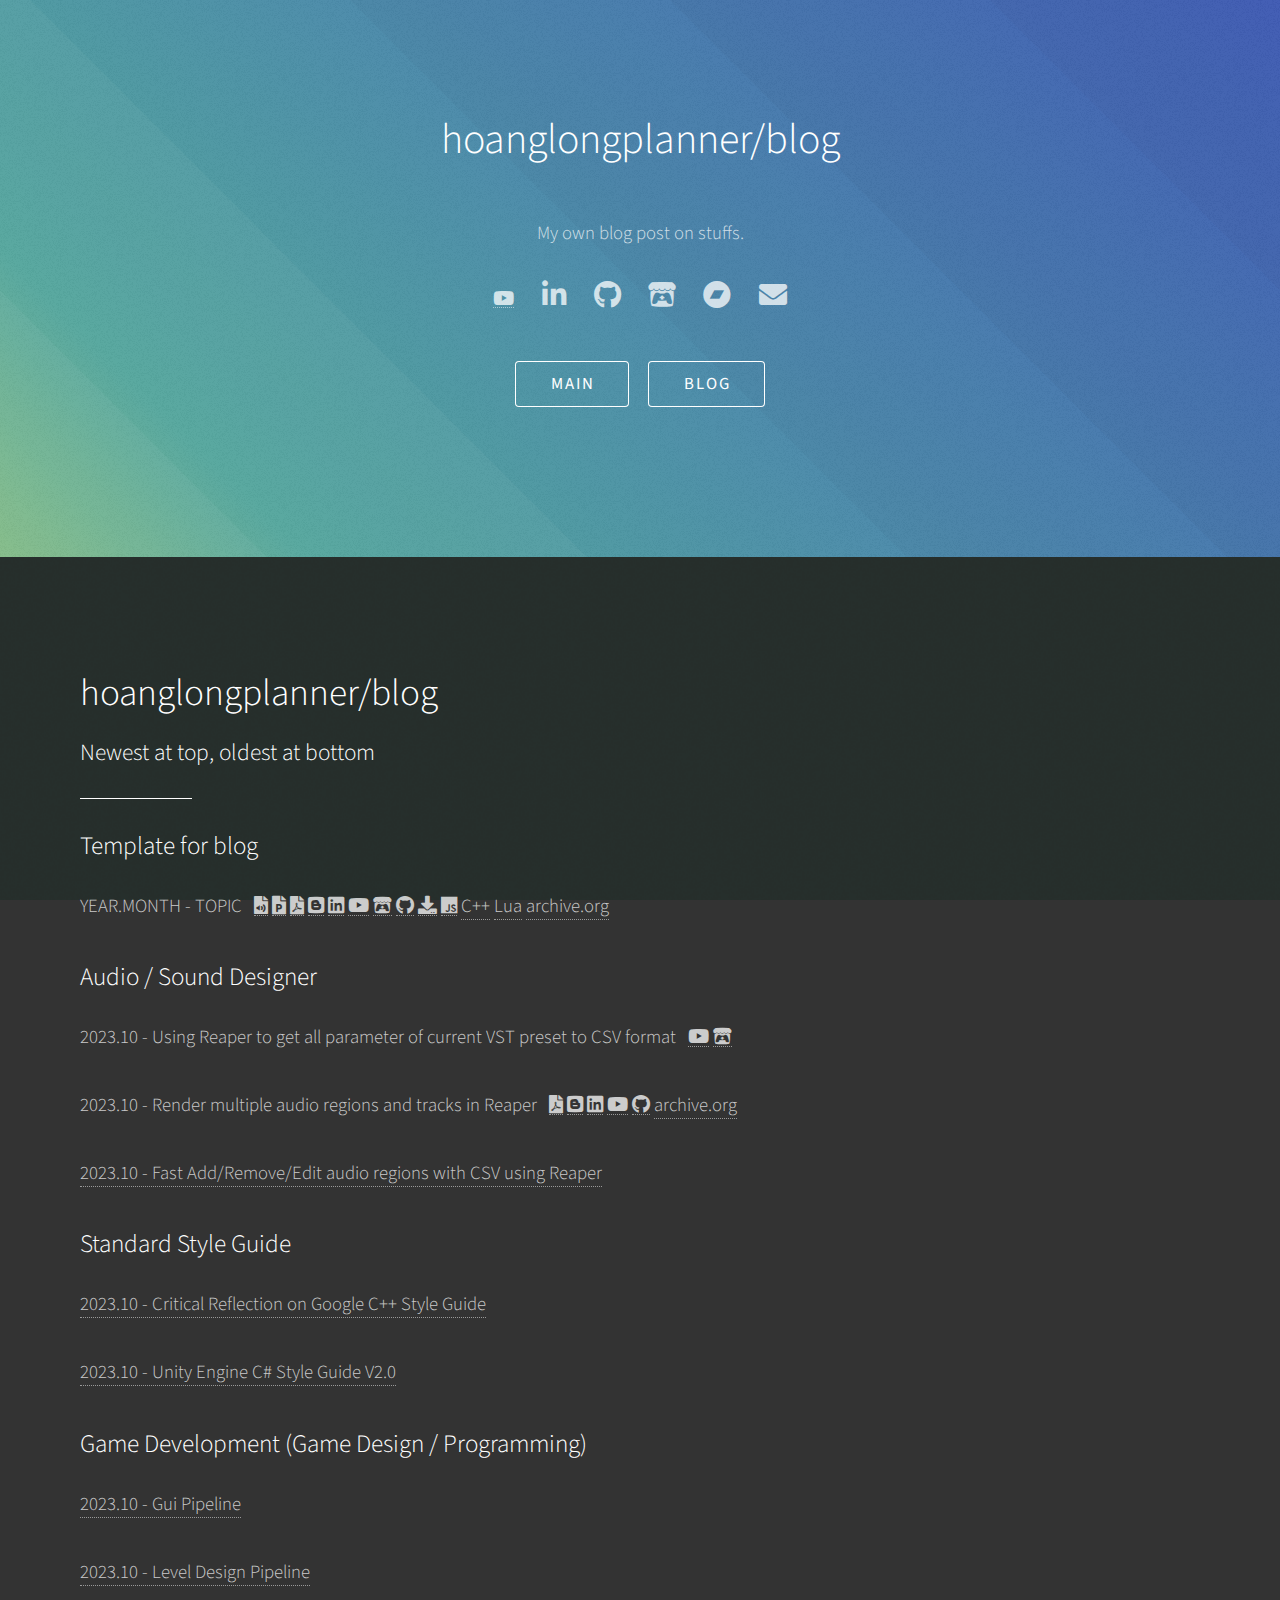
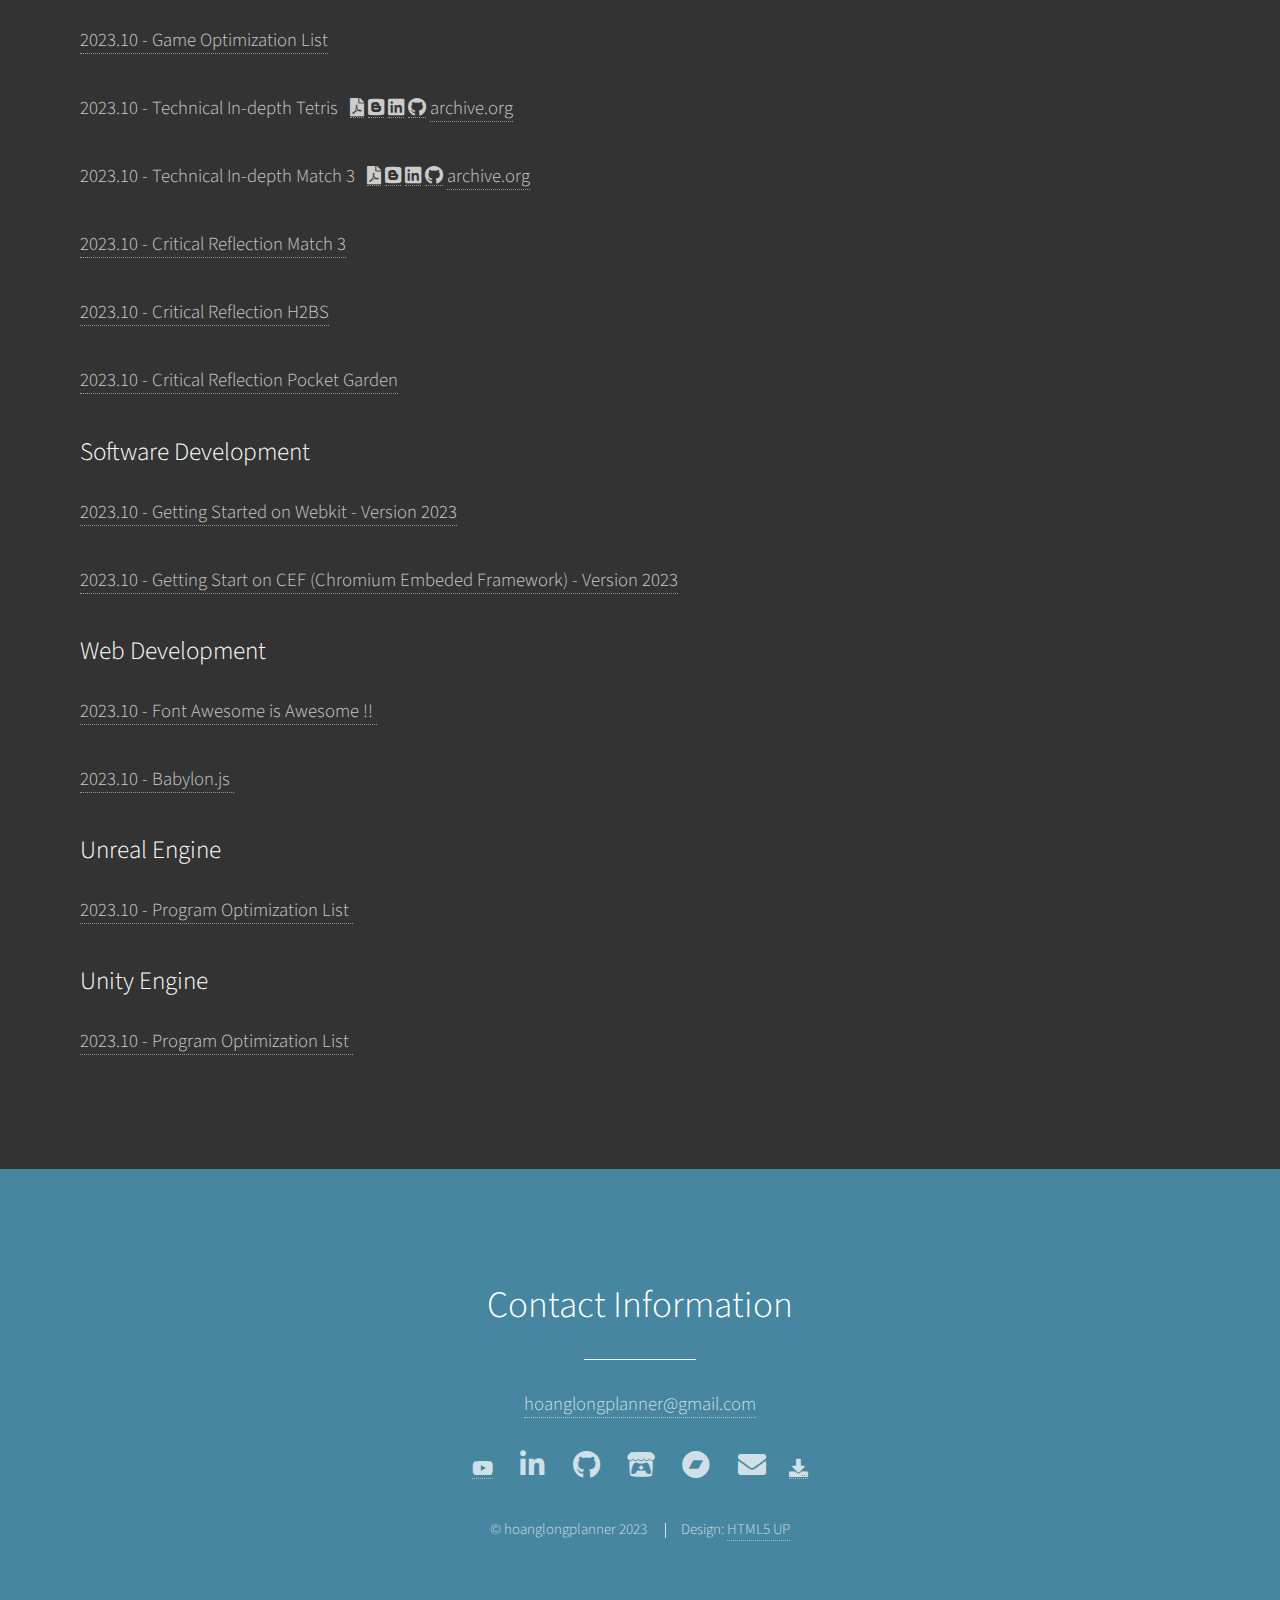
==== index.html @ 0a8948a3 "Add Website" ====
<!DOCTYPE html>
<!--
	Photon by HTML5 UP
	html5up.net | @ajlkn
	Free for personal and commercial use under the CCA 3.0 license (html5up.net/license)
-->
<html>

<head>
	<title>hoanglongplanner/blog</title>
	<meta charset="utf-8" />
	<meta name="viewport" content="width=device-width, initial-scale=1, user-scalable=no" />
	<link rel="stylesheet" href="assets/css/main.css" />
	<noscript>
		<link rel="stylesheet" href="assets/css/noscript.css" />
	</noscript>
</head>

<body class="is-preload">
	<!-- Header -->	

	<section id="header">
		<div class="inner">
			<h1>hoanglongplanner/blog</h1>			
			<br>						
			<p>My own blog post on stuffs.</p>
			<br>
			<ul class="icons">			
				<li><a href="https://www.youtube.com/channel/UC9xft9jifosu-0BFbJH6VQA" class="fab fa-youtube"></a></li>											
				<li><a href="https://www.linkedin.com/in/long-hoang-857578240" class="icon brands fa-linkedin-in"><span class="label">LinkedIn</span></a></li>											
				<li><a href="https://github.com/hoanglongplanner" class="icon brands fa-github"><span class="label">Github</span></a></li>
				<li><a href="https://hoanglongplanner.itch.io/" class="icon brands fa-itch-io"><span class="label">ItchIo</span></a></li>
				<li><a href="https://hoanglongplanner.bandcamp.com" class="icon brands fa-bandcamp"><span class="label">Bandcamp</span></a></li>				
				<li><a href="mailto: hoanglongplanner@gmail.com" class="icon solid alt fa-envelope"><span class="label">Email</span></a>				
			</ul>	
									
			<ul class="actions special">
				<li><a href="#" class="button">Main</a></li>												
				<li><a href="#" class="button">Blog</a></li>																																	
			</ul>						
				
		</div>
	</section>		

	<!-- Two -->
	<section id="two" class="main style2">
		<div class="container">
			<div class="row gtr-150">				
				<div class="col-6 col-12-medium">
					<header class="major">
						<h2>hoanglongplanner/blog</h2>
						<p>Newest at top, oldest at bottom</p>
					</header>
					<!--[TEMPLATE]-->
					<h3>Template for blog</h3>
					<p>
						YEAR.MONTH - TOPIC &nbsp;
						<a href="#" class="fas fa-file-audio"></a>
						<a href="#" class="fas fa-file-powerpoint"></a>
						<a href="#" class="fas fa-file-pdf"></a>
						<a href="#" class="fab fa-blogger"></a>
						<a href="#" class="fab fa-linkedin"></a>
						<a href="#" class="fab fa-youtube"></a>						
						<a href="#" class="fab fa-itch-io"></a>
						<a href="#" class="fab fa-github"></a>
						<a href="#" class="fas fa-download"></a>
						<a href="#" class="fab fa-js"></a>						
						<a href="#">C++</a>
						<a href="#">Lua</a>
						<a href="#">archive.org</a>
					</p>								

					<h3>Audio / Sound Designer</h3>
					<p>
						2023.10 - Using Reaper to get all parameter of current VST preset to CSV format &nbsp;
						<a href="https://youtube.com/playlist?list=PL2J7-Rv6HTpokEysEU_VLKIH5nTwm6CH1&si=h9sKtC36666QTXTy" class="fab fa-youtube"></a>
						<a href="https://hoanglongplanner.itch.io/hoanglongplanner-magnolia-ostcomposingjam6" class="fab fa-itch-io"></a>
					</p>
					<p>
						2023.10 - Render multiple audio regions and tracks in Reaper &nbsp;												
						<a href="#" class="fas fa-file-pdf"></a>
						<a href="#" class="fab fa-blogger"></a>
						<a href="#" class="fab fa-linkedin"></a>
						<a href="#" class="fab fa-youtube"></a>												
						<a href="#" class="fab fa-github"></a>						
						<a href="#">archive.org</a>
					</p>
					<p>
						<a href="#">2023.10 - Fast Add/Remove/Edit audio regions with CSV using Reaper</a>
					</p>

					<!--[STYLE GUIDE]-->
					<h3>Standard Style Guide</h3>
					<p>
						<a href="#">2023.10 - Critical Reflection on Google C++ Style Guide</a>
					</p>					
					<p>						
						<a href="#">2023.10 - Unity Engine C# Style Guide V2.0</a>
					</p>					
					
					<!--[GAME DEVELOPMENT]-->
					<h3>Game Development (Game Design / Programming)</h3>
					<p>
						<a href="#">2023.10 - Gui Pipeline</a>
					</p>
					<p>
						<a href="#">2023.10 - Level Design Pipeline</a>
					</p>
					<p>
						<a href="#">2023.10 - Game Optimization List</a>
					</p>
					<p>
						2023.10 - Technical In-depth Tetris &nbsp;
						<a href="#" class="fas fa-file-pdf"></a>
						<a href="#" class="fab fa-blogger"></a>
						<a href="#" class="fab fa-linkedin"></a>																	
						<a href="#" class="fab fa-github"></a>						
						<a href="#">archive.org</a>
					</p>
					<p>
						2023.10 - Technical In-depth Match 3 &nbsp;
						<a href="#" class="fas fa-file-pdf"></a>
						<a href="#" class="fab fa-blogger"></a>
						<a href="#" class="fab fa-linkedin"></a>																
						<a href="#" class="fab fa-github"></a>						
						<a href="#">archive.org</a>
					</p>
					<p>
						<a href="#">2023.10 - Critical Reflection Match 3</a>
					</p>
					<p>
						<a href="#">2023.10 - Critical Reflection H2BS</a>
					</p>					
					<p>
						<a href="#">2023.10 - Critical Reflection Pocket Garden</a>
					</p>		

					<!--[SOFTWARE DEVELOPMENT]-->
					<h3>Software Development</h3>					
					<p>						
						<a href="#">2023.10 - Getting Started on Webkit - Version 2023</a>
					</p>		
					<p>												
						<a href="#">2023.10 - Getting Start on CEF (Chromium Embeded Framework) - Version 2023</a>
					</p>		

					<!--[WEB DEVELOPMENT]-->
					<h3>Web Development</h3>					
					<p>
						<a href="#">2023.10 - Font Awesome is Awesome !!&nbsp;</a>
					</p>		
					<p>
						<a href="#">2023.10 - Babylon.js&nbsp;</a>
					</p>		

					<!--[UNREAL ENGINE]-->
					<h3>Unreal Engine</h3>
					<p>
						<a href="#">2023.10 - Program Optimization List&nbsp;</a>
					</p>										
					
					<!--[UNITY ENGINE]-->
					<h3>Unity Engine</h3>
					<p>
						<a href="#">2023.10 - Program Optimization List&nbsp;</a>
					</p>										

				</div>
			</div>
		</div>
	</section>	

	<!-- Footer -->
	<section id="footer">		

		<div class="container">
			<header class="major">
				<h2>Contact Information</h2>
			</header>			
			<a href="mailto: hoanglongplanner@gmail.com">hoanglongplanner@gmail.com</a>						
		</div>

		<br>

		<!-- Icons -->		
		<ul class="icons">			
			<li><a href="https://www.youtube.com/channel/UC9xft9jifosu-0BFbJH6VQA" class="fab fa-youtube"></a></li>											
			<li><a href="https://www.linkedin.com/in/long-hoang-857578240" class="icon brands fa-linkedin-in"><span class="label">LinkedIn</span></a></li>											
			<li><a href="https://github.com/hoanglongplanner" class="icon brands fa-github"><span class="label">Github</span></a></li>
			<li><a href="https://hoanglongplanner.itch.io/" class="icon brands fa-itch-io"><span class="label">ItchIo</span></a></li>
			<li><a href="https://hoanglongplanner.bandcamp.com" class="icon brands fa-bandcamp"><span class="label">Bandcamp</span></a></li>				
			<li><a href="mailto: hoanglongplanner@gmail.com" class="icon solid alt fa-envelope"><span class="label">Email</span></a>
			<li><a href="https://drive.google.com/file/d/14oqJgGDsGTPAze29rJGYQTt2s14eNJsn/view?usp=share_link" class="fas fa-download"></a></li>				
		</ul>							

		<ul class="copyright">
			<li>&copy; hoanglongplanner 2023</li>
			<li>Design: <a href="http://html5up.net">HTML5 UP</a></li>
		</ul>
	</section>

	<!-- Scripts -->
	<script src="assets/js/jquery.min.js"></script>
	<script src="assets/js/jquery.scrolly.min.js"></script>
	<script src="assets/js/browser.min.js"></script>
	<script src="assets/js/breakpoints.min.js"></script>
	<script src="assets/js/util.js"></script>
	<script src="assets/js/main.js"></script>
</body>

</html>
---- assets/css/main.css ----
@import url("fontawesome-all.min.css");
@import url("https://fonts.googleapis.com/css?family=Source+Sans+Pro:300,300italic,400,400italic");

/*
	Photon by HTML5 UP
	html5up.net | @ajlkn
	Free for personal and commercial use under the CCA 3.0 license (html5up.net/license)
*/

html, body, div, span, applet, object,
iframe, h1, h2, h3, h4, h5, h6, p, blockquote,
pre, a, abbr, acronym, address, big, cite,
code, del, dfn, em, img, ins, kbd, q, s, samp,
small, strike, strong, sub, sup, tt, var, b,
u, i, center, dl, dt, dd, ol, ul, li, fieldset,
form, label, legend, table, caption, tbody,
tfoot, thead, tr, th, td, article, aside,
canvas, details, embed, figure, figcaption,
footer, header, hgroup, menu, nav, output, ruby,
section, summary, time, mark, audio, video {
	margin: 0;
	padding: 0;
	border: 0;
	font-size: 100%;
	font: inherit;
	vertical-align: baseline;}

article, aside, details, figcaption, figure,
footer, header, hgroup, menu, nav, section {
	display: block;}

body {
	line-height: 1;
}

ol, ul {
	list-style: none;
}

blockquote, q {
	quotes: none;
}

	blockquote:before, blockquote:after, q:before, q:after {
		content: '';
		content: none;
	}

table {
	border-collapse: collapse;
	border-spacing: 0;
}

body {
	-webkit-text-size-adjust: none;
}

mark {
	background-color: transparent;
	color: inherit;
}

input::-moz-focus-inner {
	border: 0;
	padding: 0;
}

input, select, textarea {
	-moz-appearance: none;
	-webkit-appearance: none;
	-ms-appearance: none;
	appearance: none;
}

/* Basic */

	html {
		box-sizing: border-box;
	}

	*, *:before, *:after {
		box-sizing: inherit;
	}

	body {
		background: #fff;
	}

		body.is-preload *, body.is-preload *:before, body.is-preload *:after {
			-moz-animation: none !important;
			-webkit-animation: none !important;
			-ms-animation: none !important;
			animation: none !important;
			-moz-transition: none !important;
			-webkit-transition: none !important;
			-ms-transition: none !important;
			transition: none !important;
		}

	body, input, select, textarea {
		color: #666;
		font-family: "Source Sans Pro", Helvetica, sans-serif;
		font-size: 16pt;
		font-weight: 300;
		line-height: 1.65em;
	}

	a {
		-moz-transition: color 0.2s ease-in-out, border-color 0.2s ease-in-out;
		-webkit-transition: color 0.2s ease-in-out, border-color 0.2s ease-in-out;
		-ms-transition: color 0.2s ease-in-out, border-color 0.2s ease-in-out;
		transition: color 0.2s ease-in-out, border-color 0.2s ease-in-out;
		border-bottom: dotted 1px #666;
		color: inherit;
		text-decoration: none;
	}

		a:hover {
			border-bottom-color: transparent !important;
			color: #6bd4c8;
		}

	strong, b {
		color: #555;
		font-weight: 400;
	}

	em, i {
		font-style: italic;
	}

	p {
		margin: 0 0 2em 0;
	}

	h1, h2, h3, h4, h5, h6 {
		color: #555;
		line-height: 1em;
		margin: 0 0 1em 0;
	}

		h1 a, h2 a, h3 a, h4 a, h5 a, h6 a {
			color: inherit;
			text-decoration: none;
		}

	h1 {
		font-size: 2.25em;
		line-height: 1.35em;
	}

	h2 {
		font-size: 2em;
		line-height: 1.35em;
	}

	h3 {
		font-size: 1.35em;
		line-height: 1.5em;
	}

	h4 {
		font-size: 1.25em;
		line-height: 1.5em;
	}

	h5 {
		font-size: 0.9em;
		line-height: 1.5em;
	}

	h6 {
		font-size: 0.7em;
		line-height: 1.5em;
	}

	sub {
		font-size: 0.8em;
		position: relative;
		top: 0.5em;
	}

	sup {
		font-size: 0.8em;
		position: relative;
		top: -0.5em;
	}

	hr {
		border: 0;
		border-bottom: solid 1px rgba(144, 144, 144, 0.5);
		margin: 2em 0;
	}

		hr.major {
			margin: 3em 0;
		}

	blockquote {
		border-left: solid 4px rgba(144, 144, 144, 0.5);
		font-style: italic;
		margin: 0 0 2em 0;
		padding: 0.5em 0 0.5em 2em;
	}

	code {
		background: rgba(144, 144, 144, 0.075);
		border-radius: 4px;
		border: solid 1px rgba(144, 144, 144, 0.5);
		font-family: "Courier New", monospace;
		font-size: 0.9em;
		margin: 0 0.25em;
		padding: 0.25em 0.65em;
	}

	pre {
		-webkit-overflow-scrolling: touch;
		font-family: "Courier New", monospace;
		font-size: 0.9em;
		margin: 0 0 2em 0;
	}

		pre code {
			display: block;
			line-height: 1.75em;
			padding: 1em 1.5em;
			overflow-x: auto;
		}

	.align-left {
		text-align: left;
	}

	.align-center {
		text-align: center;
	}

	.align-right {
		text-align: right;
	}

/* Container */

	.container {
		margin: 0 auto;
		max-width: calc(100% - 4em);
		width: 60em;
	}

		.container.xsmall {
			width: 15em;
		}

		.container.small {
			width: 30em;
		}

		.container.medium {
			width: 45em;
		}

		.container.large {
			width: 75em;
		}

		.container.xlarge {
			width: 90em;
		}

		.container.max {
			width: 100%;
		}

		@media screen and (max-width: 980px) {

			.container {
				max-width: 100% !important;
				width: 100% !important;
			}

		}

		@media screen and (max-width: 480px) {

			.container {
				max-width: calc(100% - 3em);
			}

		}

/* Row */

	.row {
		display: flex;
		flex-wrap: wrap;
		box-sizing: border-box;
		align-items: stretch;
	}

		.row > * {
			box-sizing: border-box;
		}

		.row.gtr-uniform > * > :last-child {
			margin-bottom: 0;
		}

		.row.aln-left {
			justify-content: flex-start;
		}

		.row.aln-center {
			justify-content: center;
		}

		.row.aln-right {
			justify-content: flex-end;
		}

		.row.aln-top {
			align-items: flex-start;
		}

		.row.aln-middle {
			align-items: center;
		}

		.row.aln-bottom {
			align-items: flex-end;
		}

		.row > .imp {
			order: -1;
		}

		.row > .col-1 {
			width: 8.33333%;
		}

		.row > .off-1 {
			margin-left: 8.33333%;
		}

		.row > .col-2 {
			width: 16.66667%;
		}

		.row > .off-2 {
			margin-left: 16.66667%;
		}

		.row > .col-3 {
			width: 25%;
		}

		.row > .off-3 {
			margin-left: 25%;
		}

		.row > .col-4 {
			width: 33.33333%;
		}

		.row > .off-4 {
			margin-left: 33.33333%;
		}

		.row > .col-5 {
			width: 41.66667%;
		}

		.row > .off-5 {
			margin-left: 41.66667%;
		}

		.row > .col-6 {
			width: 100%;
		}

		.row > .off-6 {
			margin-left: 50%;
		}

		.row > .col-7 {
			width: 58.33333%;
		}

		.row > .off-7 {
			margin-left: 58.33333%;
		}

		.row > .col-8 {
			width: 66.66667%;
		}

		.row > .off-8 {
			margin-left: 66.66667%;
		}

		.row > .col-9 {
			width: 75%;
		}

		.row > .off-9 {
			margin-left: 75%;
		}

		.row > .col-10 {
			width: 83.33333%;
		}

		.row > .off-10 {
			margin-left: 83.33333%;
		}

		.row > .col-11 {
			width: 91.66667%;
		}

		.row > .off-11 {
			margin-left: 91.66667%;
		}

		.row > .col-12 {
			width: 100%;
		}

		.row > .off-12 {
			margin-left: 100%;
		}

		.row.gtr-0 {
			margin-top: 0;
			margin-left: 0em;
		}

			.row.gtr-0 > * {
				padding: 0 0 0 0em;
			}

			.row.gtr-0.gtr-uniform {
				margin-top: 0em;
			}

				.row.gtr-0.gtr-uniform > * {
					padding-top: 0em;
				}

		.row.gtr-25 {
			margin-top: 0;
			margin-left: -0.5em;
		}

			.row.gtr-25 > * {
				padding: 0 0 0 0.5em;
			}

			.row.gtr-25.gtr-uniform {
				margin-top: -0.5em;
			}

				.row.gtr-25.gtr-uniform > * {
					padding-top: 0.5em;
				}

		.row.gtr-50 {
			margin-top: 0;
			margin-left: -1em;
		}

			.row.gtr-50 > * {
				padding: 0 0 0 1em;
			}

			.row.gtr-50.gtr-uniform {
				margin-top: -1em;
			}

				.row.gtr-50.gtr-uniform > * {
					padding-top: 1em;
				}

		.row {
			margin-top: 0;
			margin-left: -2em;
		}

			.row > * {
				padding: 0 0 0 2em;
			}

			.row.gtr-uniform {
				margin-top: -2em;
			}

				.row.gtr-uniform > * {
					padding-top: 2em;
				}

		.row.gtr-150 {
			margin-top: 0;
			margin-left: -3em;
		}

			.row.gtr-150 > * {
				padding: 0 0 0 3em;
			}

			.row.gtr-150.gtr-uniform {
				margin-top: -3em;
			}

				.row.gtr-150.gtr-uniform > * {
					padding-top: 3em;
				}

		.row.gtr-200 {
			margin-top: 0;
			margin-left: -4em;
		}

			.row.gtr-200 > * {
				padding: 0 0 0 4em;
			}

			.row.gtr-200.gtr-uniform {
				margin-top: -4em;
			}

				.row.gtr-200.gtr-uniform > * {
					padding-top: 4em;
				}

		@media screen and (max-width: 1680px) {

			.row {
				display: flex;
				flex-wrap: wrap;
				box-sizing: border-box;
				align-items: stretch;
			}

				.row > * {
					box-sizing: border-box;
				}

				.row.gtr-uniform > * > :last-child {
					margin-bottom: 0;
				}

				.row.aln-left {
					justify-content: flex-start;
				}

				.row.aln-center {
					justify-content: center;
				}

				.row.aln-right {
					justify-content: flex-end;
				}

				.row.aln-top {
					align-items: flex-start;
				}

				.row.aln-middle {
					align-items: center;
				}

				.row.aln-bottom {
					align-items: flex-end;
				}

				.row > .imp-xlarge {
					order: -1;
				}

				.row > .col-1-xlarge {
					width: 8.33333%;
				}

				.row > .off-1-xlarge {
					margin-left: 8.33333%;
				}

				.row > .col-2-xlarge {
					width: 16.66667%;
				}

				.row > .off-2-xlarge {
					margin-left: 16.66667%;
				}

				.row > .col-3-xlarge {
					width: 25%;
				}

				.row > .off-3-xlarge {
					margin-left: 25%;
				}

				.row > .col-4-xlarge {
					width: 33.33333%;
				}

				.row > .off-4-xlarge {
					margin-left: 33.33333%;
				}

				.row > .col-5-xlarge {
					width: 41.66667%;
				}

				.row > .off-5-xlarge {
					margin-left: 41.66667%;
				}

				.row > .col-6-xlarge {
					width: 50%;
				}

				.row > .off-6-xlarge {
					margin-left: 50%;
				}

				.row > .col-7-xlarge {
					width: 58.33333%;
				}

				.row > .off-7-xlarge {
					margin-left: 58.33333%;
				}

				.row > .col-8-xlarge {
					width: 66.66667%;
				}

				.row > .off-8-xlarge {
					margin-left: 66.66667%;
				}

				.row > .col-9-xlarge {
					width: 75%;
				}

				.row > .off-9-xlarge {
					margin-left: 75%;
				}

				.row > .col-10-xlarge {
					width: 83.33333%;
				}

				.row > .off-10-xlarge {
					margin-left: 83.33333%;
				}

				.row > .col-11-xlarge {
					width: 91.66667%;
				}

				.row > .off-11-xlarge {
					margin-left: 91.66667%;
				}

				.row > .col-12-xlarge {
					width: 100%;
				}

				.row > .off-12-xlarge {
					margin-left: 100%;
				}

				.row.gtr-0 {
					margin-top: 0;
					margin-left: 0em;
				}

					.row.gtr-0 > * {
						padding: 0 0 0 0em;
					}

					.row.gtr-0.gtr-uniform {
						margin-top: 0em;
					}

						.row.gtr-0.gtr-uniform > * {
							padding-top: 0em;
						}

				.row.gtr-25 {
					margin-top: 0;
					margin-left: -0.5em;
				}

					.row.gtr-25 > * {
						padding: 0 0 0 0.5em;
					}

					.row.gtr-25.gtr-uniform {
						margin-top: -0.5em;
					}

						.row.gtr-25.gtr-uniform > * {
							padding-top: 0.5em;
						}

				.row.gtr-50 {
					margin-top: 0;
					margin-left: -1em;
				}

					.row.gtr-50 > * {
						padding: 0 0 0 1em;
					}

					.row.gtr-50.gtr-uniform {
						margin-top: -1em;
					}

						.row.gtr-50.gtr-uniform > * {
							padding-top: 1em;
						}

				.row {
					margin-top: 0;
					margin-left: -2em;
				}

					.row > * {
						padding: 0 0 0 2em;
					}

					.row.gtr-uniform {
						margin-top: -2em;
					}

						.row.gtr-uniform > * {
							padding-top: 2em;
						}

				.row.gtr-150 {
					margin-top: 0;
					margin-left: -3em;
				}

					.row.gtr-150 > * {
						padding: 0 0 0 3em;
					}

					.row.gtr-150.gtr-uniform {
						margin-top: -3em;
					}

						.row.gtr-150.gtr-uniform > * {
							padding-top: 3em;
						}

				.row.gtr-200 {
					margin-top: 0;
					margin-left: -4em;
				}

					.row.gtr-200 > * {
						padding: 0 0 0 4em;
					}

					.row.gtr-200.gtr-uniform {
						margin-top: -4em;
					}

						.row.gtr-200.gtr-uniform > * {
							padding-top: 4em;
						}

		}

		@media screen and (max-width: 1140px) {

			.row {
				display: flex;
				flex-wrap: wrap;
				box-sizing: border-box;
				align-items: stretch;
			}

				.row > * {
					box-sizing: border-box;
				}

				.row.gtr-uniform > * > :last-child {
					margin-bottom: 0;
				}

				.row.aln-left {
					justify-content: flex-start;
				}

				.row.aln-center {
					justify-content: center;
				}

				.row.aln-right {
					justify-content: flex-end;
				}

				.row.aln-top {
					align-items: flex-start;
				}

				.row.aln-middle {
					align-items: center;
				}

				.row.aln-bottom {
					align-items: flex-end;
				}

				.row > .imp-large {
					order: -1;
				}

				.row > .col-1-large {
					width: 8.33333%;
				}

				.row > .off-1-large {
					margin-left: 8.33333%;
				}

				.row > .col-2-large {
					width: 16.66667%;
				}

				.row > .off-2-large {
					margin-left: 16.66667%;
				}

				.row > .col-3-large {
					width: 25%;
				}

				.row > .off-3-large {
					margin-left: 25%;
				}

				.row > .col-4-large {
					width: 33.33333%;
				}

				.row > .off-4-large {
					margin-left: 33.33333%;
				}

				.row > .col-5-large {
					width: 41.66667%;
				}

				.row > .off-5-large {
					margin-left: 41.66667%;
				}

				.row > .col-6-large {
					width: 50%;
				}

				.row > .off-6-large {
					margin-left: 50%;
				}

				.row > .col-7-large {
					width: 58.33333%;
				}

				.row > .off-7-large {
					margin-left: 58.33333%;
				}

				.row > .col-8-large {
					width: 66.66667%;
				}

				.row > .off-8-large {
					margin-left: 66.66667%;
				}

				.row > .col-9-large {
					width: 75%;
				}

				.row > .off-9-large {
					margin-left: 75%;
				}

				.row > .col-10-large {
					width: 83.33333%;
				}

				.row > .off-10-large {
					margin-left: 83.33333%;
				}

				.row > .col-11-large {
					width: 91.66667%;
				}

				.row > .off-11-large {
					margin-left: 91.66667%;
				}

				.row > .col-12-large {
					width: 100%;
				}

				.row > .off-12-large {
					margin-left: 100%;
				}

				.row.gtr-0 {
					margin-top: 0;
					margin-left: 0em;
				}

					.row.gtr-0 > * {
						padding: 0 0 0 0em;
					}

					.row.gtr-0.gtr-uniform {
						margin-top: 0em;
					}

						.row.gtr-0.gtr-uniform > * {
							padding-top: 0em;
						}

				.row.gtr-25 {
					margin-top: 0;
					margin-left: -0.5em;
				}

					.row.gtr-25 > * {
						padding: 0 0 0 0.5em;
					}

					.row.gtr-25.gtr-uniform {
						margin-top: -0.5em;
					}

						.row.gtr-25.gtr-uniform > * {
							padding-top: 0.5em;
						}

				.row.gtr-50 {
					margin-top: 0;
					margin-left: -1em;
				}

					.row.gtr-50 > * {
						padding: 0 0 0 1em;
					}

					.row.gtr-50.gtr-uniform {
						margin-top: -1em;
					}

						.row.gtr-50.gtr-uniform > * {
							padding-top: 1em;
						}

				.row {
					margin-top: 0;
					margin-left: -2em;
				}

					.row > * {
						padding: 0 0 0 2em;
					}

					.row.gtr-uniform {
						margin-top: -2em;
					}

						.row.gtr-uniform > * {
							padding-top: 2em;
						}

				.row.gtr-150 {
					margin-top: 0;
					margin-left: -3em;
				}

					.row.gtr-150 > * {
						padding: 0 0 0 3em;
					}

					.row.gtr-150.gtr-uniform {
						margin-top: -3em;
					}

						.row.gtr-150.gtr-uniform > * {
							padding-top: 3em;
						}

				.row.gtr-200 {
					margin-top: 0;
					margin-left: -4em;
				}

					.row.gtr-200 > * {
						padding: 0 0 0 4em;
					}

					.row.gtr-200.gtr-uniform {
						margin-top: -4em;
					}

						.row.gtr-200.gtr-uniform > * {
							padding-top: 4em;
						}

		}

		@media screen and (max-width: 980px) {

			.row {
				display: flex;
				flex-wrap: wrap;
				box-sizing: border-box;
				align-items: stretch;
			}

				.row > * {
					box-sizing: border-box;
				}

				.row.gtr-uniform > * > :last-child {
					margin-bottom: 0;
				}

				.row.aln-left {
					justify-content: flex-start;
				}

				.row.aln-center {
					justify-content: center;
				}

				.row.aln-right {
					justify-content: flex-end;
				}

				.row.aln-top {
					align-items: flex-start;
				}

				.row.aln-middle {
					align-items: center;
				}

				.row.aln-bottom {
					align-items: flex-end;
				}

				.row > .imp-medium {
					order: -1;
				}

				.row > .col-1-medium {
					width: 8.33333%;
				}

				.row > .off-1-medium {
					margin-left: 8.33333%;
				}

				.row > .col-2-medium {
					width: 16.66667%;
				}

				.row > .off-2-medium {
					margin-left: 16.66667%;
				}

				.row > .col-3-medium {
					width: 25%;
				}

				.row > .off-3-medium {
					margin-left: 25%;
				}

				.row > .col-4-medium {
					width: 33.33333%;
				}

				.row > .off-4-medium {
					margin-left: 33.33333%;
				}

				.row > .col-5-medium {
					width: 41.66667%;
				}

				.row > .off-5-medium {
					margin-left: 41.66667%;
				}

				.row > .col-6-medium {
					width: 50%;
				}

				.row > .off-6-medium {
					margin-left: 50%;
				}

				.row > .col-7-medium {
					width: 58.33333%;
				}

				.row > .off-7-medium {
					margin-left: 58.33333%;
				}

				.row > .col-8-medium {
					width: 66.66667%;
				}

				.row > .off-8-medium {
					margin-left: 66.66667%;
				}

				.row > .col-9-medium {
					width: 75%;
				}

				.row > .off-9-medium {
					margin-left: 75%;
				}

				.row > .col-10-medium {
					width: 83.33333%;
				}

				.row > .off-10-medium {
					margin-left: 83.33333%;
				}

				.row > .col-11-medium {
					width: 91.66667%;
				}

				.row > .off-11-medium {
					margin-left: 91.66667%;
				}

				.row > .col-12-medium {
					width: 100%;
				}

				.row > .off-12-medium {
					margin-left: 100%;
				}

				.row.gtr-0 {
					margin-top: 0;
					margin-left: 0em;
				}

					.row.gtr-0 > * {
						padding: 0 0 0 0em;
					}

					.row.gtr-0.gtr-uniform {
						margin-top: 0em;
					}

						.row.gtr-0.gtr-uniform > * {
							padding-top: 0em;
						}

				.row.gtr-25 {
					margin-top: 0;
					margin-left: -0.5em;
				}

					.row.gtr-25 > * {
						padding: 0 0 0 0.5em;
					}

					.row.gtr-25.gtr-uniform {
						margin-top: -0.5em;
					}

						.row.gtr-25.gtr-uniform > * {
							padding-top: 0.5em;
						}

				.row.gtr-50 {
					margin-top: 0;
					margin-left: -1em;
				}

					.row.gtr-50 > * {
						padding: 0 0 0 1em;
					}

					.row.gtr-50.gtr-uniform {
						margin-top: -1em;
					}

						.row.gtr-50.gtr-uniform > * {
							padding-top: 1em;
						}

				.row {
					margin-top: 0;
					margin-left: -2em;
				}

					.row > * {
						padding: 0 0 0 2em;
					}

					.row.gtr-uniform {
						margin-top: -2em;
					}

						.row.gtr-uniform > * {
							padding-top: 2em;
						}

				.row.gtr-150 {
					margin-top: 0;
					margin-left: -3em;
				}

					.row.gtr-150 > * {
						padding: 0 0 0 3em;
					}

					.row.gtr-150.gtr-uniform {
						margin-top: -3em;
					}

						.row.gtr-150.gtr-uniform > * {
							padding-top: 3em;
						}

				.row.gtr-200 {
					margin-top: 0;
					margin-left: -4em;
				}

					.row.gtr-200 > * {
						padding: 0 0 0 4em;
					}

					.row.gtr-200.gtr-uniform {
						margin-top: -4em;
					}

						.row.gtr-200.gtr-uniform > * {
							padding-top: 4em;
						}

		}

		@media screen and (max-width: 736px) {

			.row {
				display: flex;
				flex-wrap: wrap;
				box-sizing: border-box;
				align-items: stretch;
			}

				.row > * {
					box-sizing: border-box;
				}

				.row.gtr-uniform > * > :last-child {
					margin-bottom: 0;
				}

				.row.aln-left {
					justify-content: flex-start;
				}

				.row.aln-center {
					justify-content: center;
				}

				.row.aln-right {
					justify-content: flex-end;
				}

				.row.aln-top {
					align-items: flex-start;
				}

				.row.aln-middle {
					align-items: center;
				}

				.row.aln-bottom {
					align-items: flex-end;
				}

				.row > .imp-small {
					order: -1;
				}

				.row > .col-1-small {
					width: 8.33333%;
				}

				.row > .off-1-small {
					margin-left: 8.33333%;
				}

				.row > .col-2-small {
					width: 16.66667%;
				}

				.row > .off-2-small {
					margin-left: 16.66667%;
				}

				.row > .col-3-small {
					width: 25%;
				}

				.row > .off-3-small {
					margin-left: 25%;
				}

				.row > .col-4-small {
					width: 33.33333%;
				}

				.row > .off-4-small {
					margin-left: 33.33333%;
				}

				.row > .col-5-small {
					width: 41.66667%;
				}

				.row > .off-5-small {
					margin-left: 41.66667%;
				}

				.row > .col-6-small {
					width: 50%;
				}

				.row > .off-6-small {
					margin-left: 50%;
				}

				.row > .col-7-small {
					width: 58.33333%;
				}

				.row > .off-7-small {
					margin-left: 58.33333%;
				}

				.row > .col-8-small {
					width: 66.66667%;
				}

				.row > .off-8-small {
					margin-left: 66.66667%;
				}

				.row > .col-9-small {
					width: 75%;
				}

				.row > .off-9-small {
					margin-left: 75%;
				}

				.row > .col-10-small {
					width: 83.33333%;
				}

				.row > .off-10-small {
					margin-left: 83.33333%;
				}

				.row > .col-11-small {
					width: 91.66667%;
				}

				.row > .off-11-small {
					margin-left: 91.66667%;
				}

				.row > .col-12-small {
					width: 100%;
				}

				.row > .off-12-small {
					margin-left: 100%;
				}

				.row.gtr-0 {
					margin-top: 0;
					margin-left: 0em;
				}

					.row.gtr-0 > * {
						padding: 0 0 0 0em;
					}

					.row.gtr-0.gtr-uniform {
						margin-top: 0em;
					}

						.row.gtr-0.gtr-uniform > * {
							padding-top: 0em;
						}

				.row.gtr-25 {
					margin-top: 0;
					margin-left: -0.5em;
				}

					.row.gtr-25 > * {
						padding: 0 0 0 0.5em;
					}

					.row.gtr-25.gtr-uniform {
						margin-top: -0.5em;
					}

						.row.gtr-25.gtr-uniform > * {
							padding-top: 0.5em;
						}

				.row.gtr-50 {
					margin-top: 0;
					margin-left: -1em;
				}

					.row.gtr-50 > * {
						padding: 0 0 0 1em;
					}

					.row.gtr-50.gtr-uniform {
						margin-top: -1em;
					}

						.row.gtr-50.gtr-uniform > * {
							padding-top: 1em;
						}

				.row {
					margin-top: 0;
					margin-left: -2em;
				}

					.row > * {
						padding: 0 0 0 2em;
					}

					.row.gtr-uniform {
						margin-top: -2em;
					}

						.row.gtr-uniform > * {
							padding-top: 2em;
						}

				.row.gtr-150 {
					margin-top: 0;
					margin-left: -3em;
				}

					.row.gtr-150 > * {
						padding: 0 0 0 3em;
					}

					.row.gtr-150.gtr-uniform {
						margin-top: -3em;
					}

						.row.gtr-150.gtr-uniform > * {
							padding-top: 3em;
						}

				.row.gtr-200 {
					margin-top: 0;
					margin-left: -4em;
				}

					.row.gtr-200 > * {
						padding: 0 0 0 4em;
					}

					.row.gtr-200.gtr-uniform {
						margin-top: -4em;
					}

						.row.gtr-200.gtr-uniform > * {
							padding-top: 4em;
						}

		}

		@media screen and (max-width: 480px) {

			.row {
				display: flex;
				flex-wrap: wrap;
				box-sizing: border-box;
				align-items: stretch;
			}

				.row > * {
					box-sizing: border-box;
				}

				.row.gtr-uniform > * > :last-child {
					margin-bottom: 0;
				}

				.row.aln-left {
					justify-content: flex-start;
				}

				.row.aln-center {
					justify-content: center;
				}

				.row.aln-right {
					justify-content: flex-end;
				}

				.row.aln-top {
					align-items: flex-start;
				}

				.row.aln-middle {
					align-items: center;
				}

				.row.aln-bottom {
					align-items: flex-end;
				}

				.row > .imp-xsmall {
					order: -1;
				}

				.row > .col-1-xsmall {
					width: 8.33333%;
				}

				.row > .off-1-xsmall {
					margin-left: 8.33333%;
				}

				.row > .col-2-xsmall {
					width: 16.66667%;
				}

				.row > .off-2-xsmall {
					margin-left: 16.66667%;
				}

				.row > .col-3-xsmall {
					width: 25%;
				}

				.row > .off-3-xsmall {
					margin-left: 25%;
				}

				.row > .col-4-xsmall {
					width: 33.33333%;
				}

				.row > .off-4-xsmall {
					margin-left: 33.33333%;
				}

				.row > .col-5-xsmall {
					width: 41.66667%;
				}

				.row > .off-5-xsmall {
					margin-left: 41.66667%;
				}

				.row > .col-6-xsmall {
					width: 50%;
				}

				.row > .off-6-xsmall {
					margin-left: 50%;
				}

				.row > .col-7-xsmall {
					width: 58.33333%;
				}

				.row > .off-7-xsmall {
					margin-left: 58.33333%;
				}

				.row > .col-8-xsmall {
					width: 66.66667%;
				}

				.row > .off-8-xsmall {
					margin-left: 66.66667%;
				}

				.row > .col-9-xsmall {
					width: 75%;
				}

				.row > .off-9-xsmall {
					margin-left: 75%;
				}

				.row > .col-10-xsmall {
					width: 83.33333%;
				}

				.row > .off-10-xsmall {
					margin-left: 83.33333%;
				}

				.row > .col-11-xsmall {
					width: 91.66667%;
				}

				.row > .off-11-xsmall {
					margin-left: 91.66667%;
				}

				.row > .col-12-xsmall {
					width: 100%;
				}

				.row > .off-12-xsmall {
					margin-left: 100%;
				}

				.row.gtr-0 {
					margin-top: 0;
					margin-left: 0em;
				}

					.row.gtr-0 > * {
						padding: 0 0 0 0em;
					}

					.row.gtr-0.gtr-uniform {
						margin-top: 0em;
					}

						.row.gtr-0.gtr-uniform > * {
							padding-top: 0em;
						}

				.row.gtr-25 {
					margin-top: 0;
					margin-left: -0.5em;
				}

					.row.gtr-25 > * {
						padding: 0 0 0 0.5em;
					}

					.row.gtr-25.gtr-uniform {
						margin-top: -0.5em;
					}

						.row.gtr-25.gtr-uniform > * {
							padding-top: 0.5em;
						}

				.row.gtr-50 {
					margin-top: 0;
					margin-left: -1em;
				}

					.row.gtr-50 > * {
						padding: 0 0 0 1em;
					}

					.row.gtr-50.gtr-uniform {
						margin-top: -1em;
					}

						.row.gtr-50.gtr-uniform > * {
							padding-top: 1em;
						}

				.row {
					margin-top: 0;
					margin-left: -2em;
				}

					.row > * {
						padding: 0 0 0 2em;
					}

					.row.gtr-uniform {
						margin-top: -2em;
					}

						.row.gtr-uniform > * {
							padding-top: 2em;
						}

				.row.gtr-150 {
					margin-top: 0;
					margin-left: -3em;
				}

					.row.gtr-150 > * {
						padding: 0 0 0 3em;
					}

					.row.gtr-150.gtr-uniform {
						margin-top: -3em;
					}

						.row.gtr-150.gtr-uniform > * {
							padding-top: 3em;
						}

				.row.gtr-200 {
					margin-top: 0;
					margin-left: -4em;
				}

					.row.gtr-200 > * {
						padding: 0 0 0 4em;
					}

					.row.gtr-200.gtr-uniform {
						margin-top: -4em;
					}

						.row.gtr-200.gtr-uniform > * {
							padding-top: 4em;
						}

		}

		@media screen and (max-width: 320px) {

			.row {
				display: flex;
				flex-wrap: wrap;
				box-sizing: border-box;
				align-items: stretch;
			}

				.row > * {
					box-sizing: border-box;
				}

				.row.gtr-uniform > * > :last-child {
					margin-bottom: 0;
				}

				.row.aln-left {
					justify-content: flex-start;
				}

				.row.aln-center {
					justify-content: center;
				}

				.row.aln-right {
					justify-content: flex-end;
				}

				.row.aln-top {
					align-items: flex-start;
				}

				.row.aln-middle {
					align-items: center;
				}

				.row.aln-bottom {
					align-items: flex-end;
				}

				.row > .imp-xxsmall {
					order: -1;
				}

				.row > .col-1-xxsmall {
					width: 8.33333%;
				}

				.row > .off-1-xxsmall {
					margin-left: 8.33333%;
				}

				.row > .col-2-xxsmall {
					width: 16.66667%;
				}

				.row > .off-2-xxsmall {
					margin-left: 16.66667%;
				}

				.row > .col-3-xxsmall {
					width: 25%;
				}

				.row > .off-3-xxsmall {
					margin-left: 25%;
				}

				.row > .col-4-xxsmall {
					width: 33.33333%;
				}

				.row > .off-4-xxsmall {
					margin-left: 33.33333%;
				}

				.row > .col-5-xxsmall {
					width: 41.66667%;
				}

				.row > .off-5-xxsmall {
					margin-left: 41.66667%;
				}

				.row > .col-6-xxsmall {
					width: 50%;
				}

				.row > .off-6-xxsmall {
					margin-left: 50%;
				}

				.row > .col-7-xxsmall {
					width: 58.33333%;
				}

				.row > .off-7-xxsmall {
					margin-left: 58.33333%;
				}

				.row > .col-8-xxsmall {
					width: 66.66667%;
				}

				.row > .off-8-xxsmall {
					margin-left: 66.66667%;
				}

				.row > .col-9-xxsmall {
					width: 75%;
				}

				.row > .off-9-xxsmall {
					margin-left: 75%;
				}

				.row > .col-10-xxsmall {
					width: 83.33333%;
				}

				.row > .off-10-xxsmall {
					margin-left: 83.33333%;
				}

				.row > .col-11-xxsmall {
					width: 91.66667%;
				}

				.row > .off-11-xxsmall {
					margin-left: 91.66667%;
				}

				.row > .col-12-xxsmall {
					width: 100%;
				}

				.row > .off-12-xxsmall {
					margin-left: 100%;
				}

				.row.gtr-0 {
					margin-top: 0;
					margin-left: 0em;
				}

					.row.gtr-0 > * {
						padding: 0 0 0 0em;
					}

					.row.gtr-0.gtr-uniform {
						margin-top: 0em;
					}

						.row.gtr-0.gtr-uniform > * {
							padding-top: 0em;
						}

				.row.gtr-25 {
					margin-top: 0;
					margin-left: -0.5em;
				}

					.row.gtr-25 > * {
						padding: 0 0 0 0.5em;
					}

					.row.gtr-25.gtr-uniform {
						margin-top: -0.5em;
					}

						.row.gtr-25.gtr-uniform > * {
							padding-top: 0.5em;
						}

				.row.gtr-50 {
					margin-top: 0;
					margin-left: -1em;
				}

					.row.gtr-50 > * {
						padding: 0 0 0 1em;
					}

					.row.gtr-50.gtr-uniform {
						margin-top: -1em;
					}

						.row.gtr-50.gtr-uniform > * {
							padding-top: 1em;
						}

				.row {
					margin-top: 0;
					margin-left: -2em;
				}

					.row > * {
						padding: 0 0 0 2em;
					}

					.row.gtr-uniform {
						margin-top: -2em;
					}

						.row.gtr-uniform > * {
							padding-top: 2em;
						}

				.row.gtr-150 {
					margin-top: 0;
					margin-left: -3em;
				}

					.row.gtr-150 > * {
						padding: 0 0 0 3em;
					}

					.row.gtr-150.gtr-uniform {
						margin-top: -3em;
					}

						.row.gtr-150.gtr-uniform > * {
							padding-top: 3em;
						}

				.row.gtr-200 {
					margin-top: 0;
					margin-left: -4em;
				}

					.row.gtr-200 > * {
						padding: 0 0 0 4em;
					}

					.row.gtr-200.gtr-uniform {
						margin-top: -4em;
					}

						.row.gtr-200.gtr-uniform > * {
							padding-top: 4em;
						}

		}

/* Section/Article */

	section.special, article.special {
		text-align: center;
	}	

	header p {
		color: #999;
		margin: 0 0 1.5em 0;
		position: relative;
	}

	header h2 + p {
		font-size: 1.25em;
		line-height: 1.5em;
		margin-top: -1em;
	}

	header h3 + p {
		font-size: 1.1em;
		line-height: 1.5em;
		margin-top: -0.8em;
	}

	header h4 + p,
	header h5 + p,
	header h6 + p {
		font-size: 0.9em;
		line-height: 1.5em;
		margin-top: -0.6em;
	}

	header.major {
		margin: 0 0 1em 0;
	}

		header.major:after {
			background: rgba(144, 144, 144, 0.5);
			content: '';
			display: inline-block;
			height: 1px;
			margin-top: 1.5em;
			width: 6em;
		}

		header.major h2, header.major h3, header.major h4, header.major h5, header.major h6 {
			margin: 0;
		}

		header.major p {
			margin: 0.7em 0 0 0;
		}

	header.special {
		text-align: center;
	}

/* Form */

	form {
		margin: 0 0 2em 0;
	}

	label {
		color: #555;
		display: block;
		font-size: 0.9em;
		font-weight: 400;
		margin: 0 0 1em 0;
	}

	input[type="text"],
	input[type="password"],
	input[type="email"],
	select,
	textarea {
		-moz-appearance: none;
		-webkit-appearance: none;
		-ms-appearance: none;
		appearance: none;
		background: rgba(144, 144, 144, 0.075);
		border-radius: 4px;
		border: none;
		border: solid 1px rgba(144, 144, 144, 0.5);
		color: inherit;
		display: block;
		outline: 0;
		padding: 0 1em;
		text-decoration: none;
		width: 100%;
	}

		input[type="text"]:invalid,
		input[type="password"]:invalid,
		input[type="email"]:invalid,
		select:invalid,
		textarea:invalid {
			box-shadow: none;
		}

		input[type="text"]:focus,
		input[type="password"]:focus,
		input[type="email"]:focus,
		select:focus,
		textarea:focus {
			border-color: #6bd4c8;
		}

	select {
		background-image: url("data:image/svg+xml;charset=utf8,%3Csvg xmlns='http://www.w3.org/2000/svg' width='40' height='40' preserveAspectRatio='none' viewBox='0 0 40 40'%3E%3Cpath d='M9.4,12.3l10.4,10.4l10.4-10.4c0.2-0.2,0.5-0.4,0.9-0.4c0.3,0,0.6,0.1,0.9,0.4l3.3,3.3c0.2,0.2,0.4,0.5,0.4,0.9 c0,0.4-0.1,0.6-0.4,0.9L20.7,31.9c-0.2,0.2-0.5,0.4-0.9,0.4c-0.3,0-0.6-0.1-0.9-0.4L4.3,17.3c-0.2-0.2-0.4-0.5-0.4-0.9 c0-0.4,0.1-0.6,0.4-0.9l3.3-3.3c0.2-0.2,0.5-0.4,0.9-0.4S9.1,12.1,9.4,12.3z' fill='rgba(144, 144, 144, 0.5)' /%3E%3C/svg%3E");
		background-size: 1.25rem;
		background-repeat: no-repeat;
		background-position: calc(100% - 1rem) center;
		height: 2.75em;
		padding-right: 2.75em;
		text-overflow: ellipsis;
	}

		select option {
			color: #555;
			background: #fff;
		}

		select:focus::-ms-value {
			background-color: transparent;
		}

		select::-ms-expand {
			display: none;
		}

	input[type="text"],
	input[type="password"],
	input[type="email"],
	select {
		height: 2.75em;
	}

	textarea {
		padding: 0.75em 1em;
	}

	input[type="checkbox"],
	input[type="radio"] {
		-moz-appearance: none;
		-webkit-appearance: none;
		-ms-appearance: none;
		appearance: none;
		display: block;
		float: left;
		margin-right: -2em;
		opacity: 0;
		width: 1em;
		z-index: -1;
	}

		input[type="checkbox"] + label,
		input[type="radio"] + label {
			text-decoration: none;
			color: #666;
			cursor: pointer;
			display: inline-block;
			font-size: 1em;
			font-weight: 300;
			padding-left: 2.4em;
			padding-right: 0.75em;
			position: relative;
		}

			input[type="checkbox"] + label:before,
			input[type="radio"] + label:before {
				-moz-osx-font-smoothing: grayscale;
				-webkit-font-smoothing: antialiased;
				display: inline-block;
				font-style: normal;
				font-variant: normal;
				text-rendering: auto;
				line-height: 1;
				text-transform: none !important;
				font-family: 'Font Awesome 5 Free';
				font-weight: 900;
			}

			input[type="checkbox"] + label:before,
			input[type="radio"] + label:before {
				background: rgba(144, 144, 144, 0.075);
				border-radius: 4px;
				border: solid 1px rgba(144, 144, 144, 0.5);
				content: '';
				display: inline-block;
				font-size: 0.8em;
				height: 2.0625em;
				left: 0;
				line-height: 2.0625em;
				position: absolute;
				text-align: center;
				top: 0;
				width: 2.0625em;
			}

		input[type="checkbox"]:checked + label:before,
		input[type="radio"]:checked + label:before {
			background: #666666;
			border-color: #666666;
			color: #ffffff;
			content: '\f00c';
		}

		input[type="checkbox"]:focus + label:before,
		input[type="radio"]:focus + label:before {
			border-color: #6bd4c8;
		}

	input[type="checkbox"] + label:before {
		border-radius: 4px;
	}

	input[type="radio"] + label:before {
		border-radius: 100%;
	}

	::-webkit-input-placeholder {
		color: #999 !important;
		opacity: 1.0;
	}

	:-moz-placeholder {
		color: #999 !important;
		opacity: 1.0;
	}

	::-moz-placeholder {
		color: #999 !important;
		opacity: 1.0;
	}

	:-ms-input-placeholder {
		color: #999 !important;
		opacity: 1.0;
	}

/* Box */

	.box {
		border-radius: 4px;
		border: solid 1px rgba(144, 144, 144, 0.5);
		margin-bottom: 2em;
		padding: 1.5em;
	}

		.box > :last-child,
		.box > :last-child > :last-child,
		.box > :last-child > :last-child > :last-child {
			margin-bottom: 0;
		}

		.box.alt {
			border: 0;
			border-radius: 0;
			padding: 0;
		}

/* Icon */

	.icon {
		text-decoration: none;
		border-bottom: none;
		position: relative;
	}

		.icon:before {
			-moz-osx-font-smoothing: grayscale;
			-webkit-font-smoothing: antialiased;
			display: inline-block;
			font-style: normal;
			font-variant: normal;
			text-rendering: auto;
			line-height: 1;
			text-transform: none !important;
			font-family: 'Font Awesome 5 Free';
			font-weight: 400;
		}

		.icon > .label {
			display: none;
		}

		.icon:before {
			line-height: inherit;
		}

		.icon.solid:before {
			font-weight: 900 !important;
		}

		.icon.brands:before {
			font-family: 'Font Awesome 5 Brands';
		}

		.icon.style1:before {
			color: #c3e895;
		}

		.icon.style2:before {
			color: #8addaa;
		}

		.icon.style3:before {
			color: #6bd4c8;
		}

		.icon.style4:before {
			color: #57aed3;
		}

		.icon.style5:before {
			color: #4a87d3;
		}

		.icon.style6:before {
			color: #6b88e6;
		}

		.icon.major {
			text-decoration: none;
			color: #555;
			cursor: default;
			display: inline-block;
			margin: 0 0 1.5em 0;
		}

			.icon.major:before {
				-moz-osx-font-smoothing: grayscale;
				-webkit-font-smoothing: antialiased;
				display: inline-block;
				font-style: normal;
				font-variant: normal;
				text-rendering: auto;
				line-height: 1;
				text-transform: none !important;
				font-family: 'Font Awesome 5 Free';
				font-weight: 400;
			}

			.icon.major:before {
				font-size: 4em;
				line-height: 1em;
			}

/* Image */

	.image {
		border-radius: 4px;
		border: 0;
		display: inline-block;
		position: relative;
	}

		.image img {
			border-radius: 4px;
			display: block;
		}

		.image.left {
			float: left;
			padding: 0 1.5em 1em 0;
			top: 0.25em;
		}

		.image.right {
			float: right;
			padding: 0 0 1em 1.5em;
			top: 0.25em;
		}

		.image.left, .image.right {
			max-width: 40%;
		}

			.image.left img, .image.right img {
				width: 100%;
			}

		.image.fit {
			display: block;
			margin: 0 0 2em 0;
			width: 100%;
		}

			.image.fit img {
				width: 100%;
			}

/* List */

	ol {
		list-style: decimal;
		margin: 0 0 2em 0;
		padding-left: 1.25em;
	}

		ol li {
			padding-left: 0.25em;
		}

	ul {
		list-style: disc;
		margin: 0 0 2em 0;
		padding-left: 1em;
	}

		ul li {
			padding-left: 0.5em;
		}

		ul.alt {
			list-style: none;
			padding-left: 0;
		}

			ul.alt li {
				border-top: solid 1px rgba(144, 144, 144, 0.5);
				padding: 0.5em 0;
			}

				ul.alt li:first-child {
					border-top: 0;
					padding-top: 0;
				}

	dl {
		margin: 0 0 2em 0;
	}

/* Actions */

	ul.actions {
		display: -moz-flex;
		display: -webkit-flex;
		display: -ms-flex;
		display: flex;
		cursor: default;
		list-style: none;
		margin-left: -1em;
		padding-left: 0;
	}

		ul.actions li {
			padding: 0 0 0 1em;
			vertical-align: middle;
		}

		ul.actions.special {
			-moz-justify-content: center;
			-webkit-justify-content: center;
			-ms-justify-content: center;
			justify-content: center;
			width: 100%;
			margin-left: 0;
		}

			ul.actions.special li:first-child {
				padding-left: 0;
			}

		ul.actions.stacked {
			-moz-flex-direction: column;
			-webkit-flex-direction: column;
			-ms-flex-direction: column;
			flex-direction: column;
			margin-left: 0;
		}

			ul.actions.stacked li {
				padding: 1.3em 0 0 0;
			}

				ul.actions.stacked li:first-child {
					padding-top: 0;
				}

		ul.actions.fit {
			width: calc(100% + 1em);
		}

			ul.actions.fit li {
				-moz-flex-grow: 1;
				-webkit-flex-grow: 1;
				-ms-flex-grow: 1;
				flex-grow: 1;
				-moz-flex-shrink: 1;
				-webkit-flex-shrink: 1;
				-ms-flex-shrink: 1;
				flex-shrink: 1;
				width: 100%;
			}

				ul.actions.fit li > * {
					width: 100%;
				}

			ul.actions.fit.stacked {
				width: 100%;
			}

		@media screen and (max-width: 480px) {

			ul.actions:not(.fixed) {
				-moz-flex-direction: column;
				-webkit-flex-direction: column;
				-ms-flex-direction: column;
				flex-direction: column;
				margin-left: 0;
				width: 100% !important;
			}

				ul.actions:not(.fixed) li {
					-moz-flex-grow: 1;
					-webkit-flex-grow: 1;
					-ms-flex-grow: 1;
					flex-grow: 1;
					-moz-flex-shrink: 1;
					-webkit-flex-shrink: 1;
					-ms-flex-shrink: 1;
					flex-shrink: 1;
					padding: 1em 0 0 0;
					text-align: center;
					width: 100%;
				}

					ul.actions:not(.fixed) li > * {
						width: 100%;
					}

					ul.actions:not(.fixed) li:first-child {
						padding-top: 0;
					}

					ul.actions:not(.fixed) li input[type="submit"],
					ul.actions:not(.fixed) li input[type="reset"],
					ul.actions:not(.fixed) li input[type="button"],
					ul.actions:not(.fixed) li button,
					ul.actions:not(.fixed) li .button {
						width: 100%;
					}

						ul.actions:not(.fixed) li input[type="submit"].icon:before,
						ul.actions:not(.fixed) li input[type="reset"].icon:before,
						ul.actions:not(.fixed) li input[type="button"].icon:before,
						ul.actions:not(.fixed) li button.icon:before,
						ul.actions:not(.fixed) li .button.icon:before {
							margin-left: -0.5em;
						}

		}

/* Icons */

	ul.icons {
		cursor: default;
		list-style: none;
		padding-left: 0;
	}

		ul.icons li {
			display: inline-block;
			padding: 0 1.25em 0 0;
		}

			ul.icons li:last-child {
				padding-right: 0;
			}

			ul.icons li .icon:before {
				font-size: 1.5em;
			}

/* Major Icons */

	ul.major-icons {
		list-style: none;
		padding-left: 0;
	}

		ul.major-icons li {
			display: inline-block;
			padding: 2.5em;
			text-align: center;
		}

			ul.major-icons li .icon {
				-moz-transform: rotate(45deg);
				-webkit-transform: rotate(45deg);
				-ms-transform: rotate(45deg);
				transform: rotate(45deg);
				border-radius: 4px;
				border: solid 1px rgba(144, 144, 144, 0.5);
				display: inline-block;
				height: 8em;
				line-height: 8em;
				margin: 0;
				text-align: center;
				width: 8em;
			}

				ul.major-icons li .icon:before {
					-moz-transform: rotate(-45deg);
					-webkit-transform: rotate(-45deg);
					-ms-transform: rotate(-45deg);
					transform: rotate(-45deg);
					display: inline-block;
					line-height: inherit;
				}

/* Table */

	.table-wrapper {
		-webkit-overflow-scrolling: touch;
		overflow-x: auto;
	}

	table {
		margin: 0 0 2em 0;
		width: 100%;
	}

		table tbody tr {
			border-left: 0;
			border-right: 0;
		}

			table tbody tr:nth-child(2n + 1) {
				background-color: rgba(144, 144, 144, 0.075);
			}

		table td {
			padding: 0.75em 0.75em;
		}

		table th {
			color: #555;
			font-size: 0.9em;
			font-weight: 400;
			padding: 0 0.75em 0.75em 0.75em;
			text-align: left;
		}

		table thead {
			border-bottom: solid 1px rgba(144, 144, 144, 0.5);
		}

		table tfoot {
			border-top: solid 1px rgba(144, 144, 144, 0.5);
		}

		table.alt {
			border-collapse: separate;
		}

			table.alt tbody tr td {
				border: solid 1px rgba(144, 144, 144, 0.5);
				border-left-width: 0;
				border-top-width: 0;
			}

				table.alt tbody tr td:first-child {
					border-left-width: 1px;
				}

			table.alt tbody tr:first-child td {
				border-top-width: 1px;
			}

			table.alt thead {
				border-bottom: 0;
			}

			table.alt tfoot {
				border-top: 0;
			}

/* Button */

	input[type="submit"],
	input[type="reset"],
	input[type="button"],
	button,
	.button {
		-moz-appearance: none;
		-webkit-appearance: none;
		-ms-appearance: none;
		appearance: none;
		-moz-transition: background-color 0.2s ease-in-out, color 0.2s ease-in-out;
		-webkit-transition: background-color 0.2s ease-in-out, color 0.2s ease-in-out;
		-ms-transition: background-color 0.2s ease-in-out, color 0.2s ease-in-out;
		transition: background-color 0.2s ease-in-out, color 0.2s ease-in-out;
		background-color: transparent;
		border-radius: 4px;
		border: 0;
		box-shadow: inset 0 0 0 1px rgba(144, 144, 144, 0.5);
		color: #555 !important;
		cursor: pointer;
		display: inline-block;
		font-size: 0.9em;
		font-weight: 400;
		height: 2.75em;
		letter-spacing: 0.125em;
		line-height: 2.75em;
		padding: 0 2em;
		text-align: center;
		text-decoration: none;
		text-indent: 0.125em;
		text-transform: uppercase;
		white-space: nowrap;
	}

		input[type="submit"]:hover,
		input[type="reset"]:hover,
		input[type="button"]:hover,
		button:hover,
		.button:hover {
			background-color: rgba(144, 144, 144, 0.075);
		}

		input[type="submit"]:active,
		input[type="reset"]:active,
		input[type="button"]:active,
		button:active,
		.button:active {
			background-color: rgba(144, 144, 144, 0.2);
		}

		input[type="submit"].icon:before,
		input[type="reset"].icon:before,
		input[type="button"].icon:before,
		button.icon:before,
		.button.icon:before {
			margin-right: 0.5em;
		}

		input[type="submit"].fit,
		input[type="reset"].fit,
		input[type="button"].fit,
		button.fit,
		.button.fit {
			width: 100%;
		}

		input[type="submit"].small,
		input[type="reset"].small,
		input[type="button"].small,
		button.small,
		.button.small {
			font-size: 0.7em;
		}

		input[type="submit"].large,
		input[type="reset"].large,
		input[type="button"].large,
		button.large,
		.button.large {
			font-size: 1.25em;
		}

		input[type="submit"].wide,
		input[type="reset"].wide,
		input[type="button"].wide,
		button.wide,
		.button.wide {
			min-width: 12em;
		}

		input[type="submit"].primary,
		input[type="reset"].primary,
		input[type="button"].primary,
		button.primary,
		.button.primary {
			background-color: #555;
			box-shadow: none !important;
			color: #fff !important;
		}

			input[type="submit"].primary:hover,
			input[type="reset"].primary:hover,
			input[type="button"].primary:hover,
			button.primary:hover,
			.button.primary:hover {
				background-color: #626262;
			}

			input[type="submit"].primary:active,
			input[type="reset"].primary:active,
			input[type="button"].primary:active,
			button.primary:active,
			.button.primary:active {
				background-color: #484848;
			}

		input[type="submit"].disabled, input[type="submit"]:disabled,
		input[type="reset"].disabled,
		input[type="reset"]:disabled,
		input[type="button"].disabled,
		input[type="button"]:disabled,
		button.disabled,
		button:disabled,
		.button.disabled,
		.button:disabled {
			cursor: default;
			opacity: 0.25;
		}

/* Main */

	.main {
		padding: 6em 0 4em 0 ;
	}

		.main.style1 {
			background: #fff;
		}

		.main.style2 {
			background-color: #333;
			color: rgba(255, 255, 255, 0.75);
			background-attachment: fixed,							fixed;
			background-image: url("images/overlay1.png"), url("../../images/header.jpg");
			background-size: auto,							cover;
		}

			.main.style2 a {
				border-bottom-color: rgba(255, 255, 255, 0.5);
			}

				.main.style2 a:hover {
					color: #ffffff;
				}

			.main.style2 h1, .main.style2 h2, .main.style2 h3, .main.style2 h4, .main.style2 h5, .main.style2 h6, .main.style2 strong, .main.style2 b {
				color: #ffffff;
			}

			.main.style2 header p {
				color: #ffffff;
			}

			.main.style2 header.major:after {
				background: #ffffff;
			}

			.main.style2 input[type="submit"],
			.main.style2 input[type="reset"],
			.main.style2 input[type="button"],
			.main.style2 button,
			.main.style2 .button {
				box-shadow: inset 0 0 0 1px #ffffff;
				color: #ffffff !important;
			}

				.main.style2 input[type="submit"]:hover,
				.main.style2 input[type="reset"]:hover,
				.main.style2 input[type="button"]:hover,
				.main.style2 button:hover,
				.main.style2 .button:hover {
					background-color: rgba(255, 255, 255, 0.125);
				}

				.main.style2 input[type="submit"]:active,
				.main.style2 input[type="reset"]:active,
				.main.style2 input[type="button"]:active,
				.main.style2 button:active,
				.main.style2 .button:active {
					background-color: rgba(255, 255, 255, 0.25);
				}

				.main.style2 input[type="submit"].primary,
				.main.style2 input[type="reset"].primary,
				.main.style2 input[type="button"].primary,
				.main.style2 button.primary,
				.main.style2 .button.primary {
					background-color: #ffffff;
					box-shadow: inset 0 0 0 1px #ffffff !important;
					color: #333 !important;
				}

					.main.style2 input[type="submit"].primary:hover,
					.main.style2 input[type="reset"].primary:hover,
					.main.style2 input[type="button"].primary:hover,
					.main.style2 button.primary:hover,
					.main.style2 .button.primary:hover {
						background-color: rgba(255, 255, 255, 0.125) !important;
						color: #ffffff !important;
					}

					.main.style2 input[type="submit"].primary:active,
					.main.style2 input[type="reset"].primary:active,
					.main.style2 input[type="button"].primary:active,
					.main.style2 button.primary:active,
					.main.style2 .button.primary:active {
						background-color: rgba(255, 255, 255, 0.25) !important;
					}

			.main.style2 ul.major-icons li .icon {
				border-color: #ffffff;
			}

			.main.style2 .icon.major {
				color: #ffffff;
			}

/* Header */

	#header {
		padding: 9em 0 9em 0 ;
		background-color: #4686a0;
		color: rgba(255, 255, 255, 0.75);
		background-attachment: fixed,							fixed,							fixed;
		background-image: url("images/overlay2.png"), url("images/overlay3.svg"), linear-gradient(45deg, #9dc66b 5%, #4fa49a 30%, #4361c2);
		background-position: top left,						center center,					center center;
		background-size: auto,							cover,							cover;
		overflow: hidden;
		position: relative;
		text-align: center;
	}

		#header a {
			border-bottom-color: rgba(255, 255, 255, 0.5);
		}

			#header a:hover {
				color: #ffffff;
			}

		#header h1, #header h2, #header h3, #header h4, #header h5, #header h6, #header strong, #header b {
			color: #ffffff;
		}

		#header header p {
			color: #ffffff;
		}

		#header header.major:after {
			background: #ffffff;
		}

		#header input[type="submit"],
		#header input[type="reset"],
		#header input[type="button"],
		#header button,
		#header .button {
			box-shadow: inset 0 0 0 1px #ffffff;
			color: #ffffff !important;
		}

			#header input[type="submit"]:hover,
			#header input[type="reset"]:hover,
			#header input[type="button"]:hover,
			#header button:hover,
			#header .button:hover {
				background-color: rgba(255, 255, 255, 0.125);
			}

			#header input[type="submit"]:active,
			#header input[type="reset"]:active,
			#header input[type="button"]:active,
			#header button:active,
			#header .button:active {
				background-color: rgba(255, 255, 255, 0.25);
			}

			#header input[type="submit"].primary,
			#header input[type="reset"].primary,
			#header input[type="button"].primary,
			#header button.primary,
			#header .button.primary {
				background-color: #ffffff;
				box-shadow: inset 0 0 0 1px #ffffff !important;
				color: #4686a0 !important;
			}

				#header input[type="submit"].primary:hover,
				#header input[type="reset"].primary:hover,
				#header input[type="button"].primary:hover,
				#header button.primary:hover,
				#header .button.primary:hover {
					background-color: rgba(255, 255, 255, 0.125) !important;
					color: #ffffff !important;
				}

				#header input[type="submit"].primary:active,
				#header input[type="reset"].primary:active,
				#header input[type="button"].primary:active,
				#header button.primary:active,
				#header .button.primary:active {
					background-color: rgba(255, 255, 255, 0.25) !important;
				}

		#header ul.major-icons li .icon {
			border-color: #ffffff;
		}

		#header .icon.major {
			color: #ffffff;
		}

		#header h1 {
			margin: 0;
		}

		#header p {
			margin: 1em 0 0 0;
		}

		#header .actions {
			-moz-justify-content: center;
			-webkit-justify-content: center;
			-ms-justify-content: center;
			justify-content: center;
			margin-top: 2.5em;
			margin-left: 0;
			position: relative;
		}

			#header .actions li:first-child {
				padding-left: 0;
			}			

		#header .inner {
			-moz-transition: -moz-transform 1.5s ease, opacity 2s ease;
			-webkit-transition: -webkit-transform 1.5s ease, opacity 2s ease;
			-ms-transition: -ms-transform 1.5s ease, opacity 2s ease;
			transition: transform 1.5s ease, opacity 2s ease;
			-moz-transition-delay: 0.25s;
			-webkit-transition-delay: 0.25s;
			-ms-transition-delay: 0.25s;
			transition-delay: 0.25s;
			-moz-transform: scale(1);
			-webkit-transform: scale(1);
			-ms-transform: scale(1);
			transform: scale(1);
			opacity: 1;
			position: relative;
			z-index: 1;
		}

			#header .inner .actions {
				-moz-transition: -moz-transform 1.25s ease;
				-webkit-transition: -webkit-transform 1.25s ease;
				-ms-transition: -ms-transform 1.25s ease;
				transition: transform 1.25s ease;
				-moz-transition-delay: 1s;
				-webkit-transition-delay: 1s;
				-ms-transition-delay: 1s;
				transition-delay: 1s;
				-moz-transform: translateY(0);
				-webkit-transform: translateY(0);
				-ms-transform: translateY(0);
				transform: translateY(0);
				opacity: 1;
			}

		#header:after {
			-moz-transition: opacity 1s ease;
			-webkit-transition: opacity 1s ease;
			-ms-transition: opacity 1s ease;
			transition: opacity 1s ease;
			background-image: linear-gradient(45deg, #4fa49a, #4361c2);
			content: '';
			height: 100%;
			left: 0;
			opacity: 0;
			position: absolute;
			top: 0;
			width: 100%;
		}

	body.is-preload #header .inner {
		-moz-transform: scale(1.05);
		-webkit-transform: scale(1.05);
		-ms-transform: scale(1.05);
		transform: scale(1.05);
		opacity: 0;
	}

		body.is-preload #header .inner .actions {
			-moz-transform: translateY(30em);
			-webkit-transform: translateY(30em);
			-ms-transform: translateY(30em);
			transform: translateY(30em);
			opacity: 0;
		}

	body.is-preload #header:after {
		opacity: 1;
	}

/* Footer */

	#footer {
		padding: 6em 0 6em 0 ;
		background-color: #4686a0;
		color: rgba(255, 255, 255, 0.75);
		background-attachment: fixed,							fixed,							fixed;
		background-image: url("images/overlay2.png"), url("images/overlay4.svg"), linear-gradient(45deg, #4361c2, #4fa49a 50%, #9dc66b 95%);
		background-position: top left,						center center,					center center;
		background-size: auto,							cover,							cover;
		text-align: center;
	}

		#footer a {
			border-bottom-color: rgba(255, 255, 255, 0.5);
		}

			#footer a:hover {
				color: #ffffff;
			}

		#footer h1, #footer h2, #footer h3, #footer h4, #footer h5, #footer h6, #footer strong, #footer b {
			color: #ffffff;
		}

		#footer header p {
			color: #ffffff;
		}

		#footer header.major:after {
			background: #ffffff;
		}

		#footer input[type="submit"],
		#footer input[type="reset"],
		#footer input[type="button"],
		#footer button,
		#footer .button {
			box-shadow: inset 0 0 0 1px #ffffff;
			color: #ffffff !important;
		}

			#footer input[type="submit"]:hover,
			#footer input[type="reset"]:hover,
			#footer input[type="button"]:hover,
			#footer button:hover,
			#footer .button:hover {
				background-color: rgba(255, 255, 255, 0.125);
			}

			#footer input[type="submit"]:active,
			#footer input[type="reset"]:active,
			#footer input[type="button"]:active,
			#footer button:active,
			#footer .button:active {
				background-color: rgba(255, 255, 255, 0.25);
			}

			#footer input[type="submit"].primary,
			#footer input[type="reset"].primary,
			#footer input[type="button"].primary,
			#footer button.primary,
			#footer .button.primary {
				background-color: #ffffff;
				box-shadow: inset 0 0 0 1px #ffffff !important;
				color: #4686a0 !important;
			}

				#footer input[type="submit"].primary:hover,
				#footer input[type="reset"].primary:hover,
				#footer input[type="button"].primary:hover,
				#footer button.primary:hover,
				#footer .button.primary:hover {
					background-color: rgba(255, 255, 255, 0.125) !important;
					color: #ffffff !important;
				}

				#footer input[type="submit"].primary:active,
				#footer input[type="reset"].primary:active,
				#footer input[type="button"].primary:active,
				#footer button.primary:active,
				#footer .button.primary:active {
					background-color: rgba(255, 255, 255, 0.25) !important;
				}

		#footer ul.major-icons li .icon {
			border-color: #ffffff;
		}

		#footer .icon.major {
			color: #ffffff;
		}

		#footer .icons {
			margin: 0;
		}

		#footer .copyright {
			font-size: 0.8em;
			list-style: none;
			margin: 2em 0 0 0;
			padding: 0;
		}

			#footer .copyright li {
				border-left: solid 1px;
				display: inline-block;
				line-height: 1em;
				margin-left: 1em;
				padding: 0 0 0 1em;
			}

				#footer .copyright li:first-child {
					border-left: 0;
					margin-left: 0;
					padding: 0;
				}

/* XLarge */

	@media screen and (max-width: 1680px) {

		/* Basic */

			body, input, select, textarea {
				font-size: 14pt;
			}

		/* Header */

			#header {
				padding: 6em 0 6em 0 ;
			}

	}

/* Large */

	@media screen and (max-width: 1140px) {

		/* Basic */

			body, input, select, textarea {
				font-size: 13pt;
			}

			h1 br, h2 br, h3 br, h4 br, h5 br, h6 br {
				display: none;
			}

		/* List */

			ul.major-icons li {
				padding: 2em;
			}

				ul.major-icons li .icon {
					height: 8em;
					line-height: 8em;
					width: 8em;
				}

		/* Main */

			.main {
				padding: 4em 0 2em 0 ;
			}

				.main.style2 {
					background-attachment: scroll;
				}

		/* Header */

			#header {
				padding: 5em 0 5em 0 ;
				background-attachment: scroll;
			}

				#header br {
					display: inline;
				}

		/* Footer */

			#footer {
				padding: 4em 0 4em 0 ;
				background-attachment: scroll;
			}

	}

/* Medium */

	@media screen and (max-width: 980px) {

		/* List */

			ul.major-icons li {
				padding: 2em;
			}

				ul.major-icons li .icon {
					height: 7em;
					line-height: 7em;
					width: 7em;
				}

		/* Main */

			.main {
				padding: 5em 3em 3em 3em ;
			}

		/* Header */

			#header {
				padding: 8em 3em 8em 3em ;
			}

		/* Footer */

			#footer {
				padding: 5em 3em 5em 3em ;
			}

		/* One */

			#one {
				text-align: center;
			}

		/* Two */

			#two {
				text-align: center;
			}

	}

/* Small */

	@media screen and (max-width: 736px) {

		/* Basic */

			body, input, select, textarea {
				font-size: 12pt;
			}

			h1 {
				font-size: 1.75em;
			}

			h2 {
				font-size: 1.5em;
			}

			h3 {
				font-size: 1.1em;
			}

			h4 {
				font-size: 1em;
			}

		/* List */

			ul.major-icons li {
				padding: 1.5em;
			}

				ul.major-icons li .icon {
					height: 5em;
					line-height: 5em;
					width: 5em;
				}

					ul.major-icons li .icon:before {
						font-size: 42px;
					}

		/* Icon */

			.icon.major {
				margin: 0 0 1em 0;
			}

		/* Button */

			input[type="submit"],
			input[type="reset"],
			input[type="button"],
			button,
			.button {
				height: 3em;
				line-height: 3em;
			}

		/* Main */

			.main {
				padding: 3em 1.5em 1em 1.5em ;
			}

		/* Header */

			#header {
				padding: 4em 3em 4em 3em ;
			}

				#header .actions {
					margin: 2em 0 0 0;
				}

		/* Footer */

			#footer {
				padding: 3em 1.5em 3em 1.5em ;
			}

	}

/* XSmall */

	@media screen and (max-width: 480px) {

		/* Button */

			input[type="submit"],
			input[type="reset"],
			input[type="button"],
			.button {
				padding: 0;
			}

		/* Main */

			.main {
				padding: 2em 1.5em 0.1em 1.5em ;
			}

		/* Header */

			#header {
				padding: 4em 2em 4em 2em ;
			}

				#header br {
					display: none;
				}

		/* Footer */

			#footer {
				padding: 2em 1.5em 2em 1.5em ;
			}

				#footer .copyright {
					margin: 1.5em 0 0 0;
				}

					#footer .copyright li {
						border: 0;
						display: block;
						margin: 1em 0 0 0;
						padding: 0;
					}

						#footer .copyright li:first-child {
							margin-top: 0;
						}

	}

/* XXSmall */

	@media screen and (max-width: 320px) {

		/* Basic */

			html, body {
				min-width: 320px;
			}

		/* Main */

			.main {
				padding: 2em 1em 0.1em 1em ;
			}

		/* Header */

			#header {
				padding: 3em 1em 3em 1em ;
			}

		/* Footer */

			#footer {
				padding: 2em 1em 2em 1em ;
			}

	}
---- assets/css/noscript.css ----
/*
	Photon by HTML5 UP
	html5up.net | @ajlkn
	Free for personal and commercial use under the CCA 3.0 license (html5up.net/license)
*/

/* Header */

	body.is-preload #header .inner {
		-moz-transform: none;
		-webkit-transform: none;
		-ms-transform: none;
		transform: none;
		opacity: 1;
	}

		body.is-preload #header .inner .actions {
			-moz-transform: none;
			-webkit-transform: none;
			-ms-transform: none;
			transform: none;
			opacity: 1;
		}

	body.is-preload #header:after {
		opacity: 0;
	}
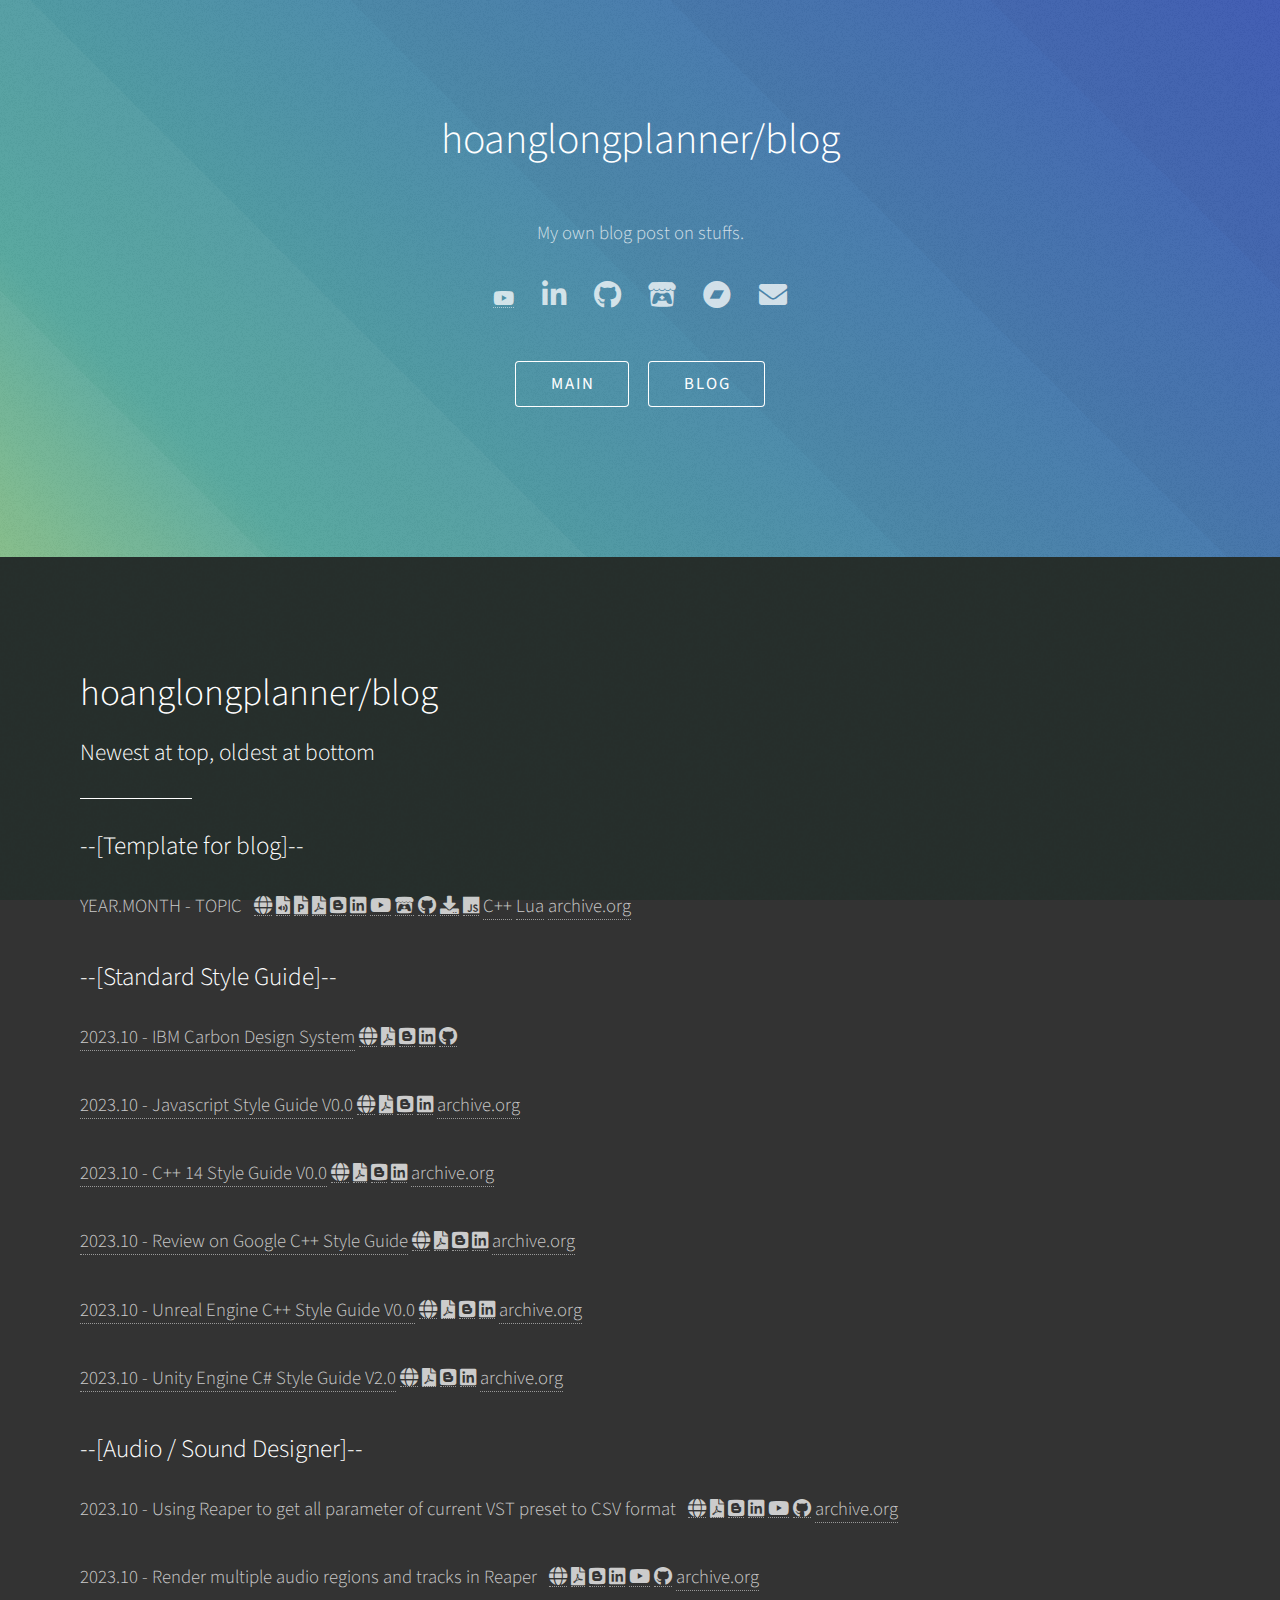
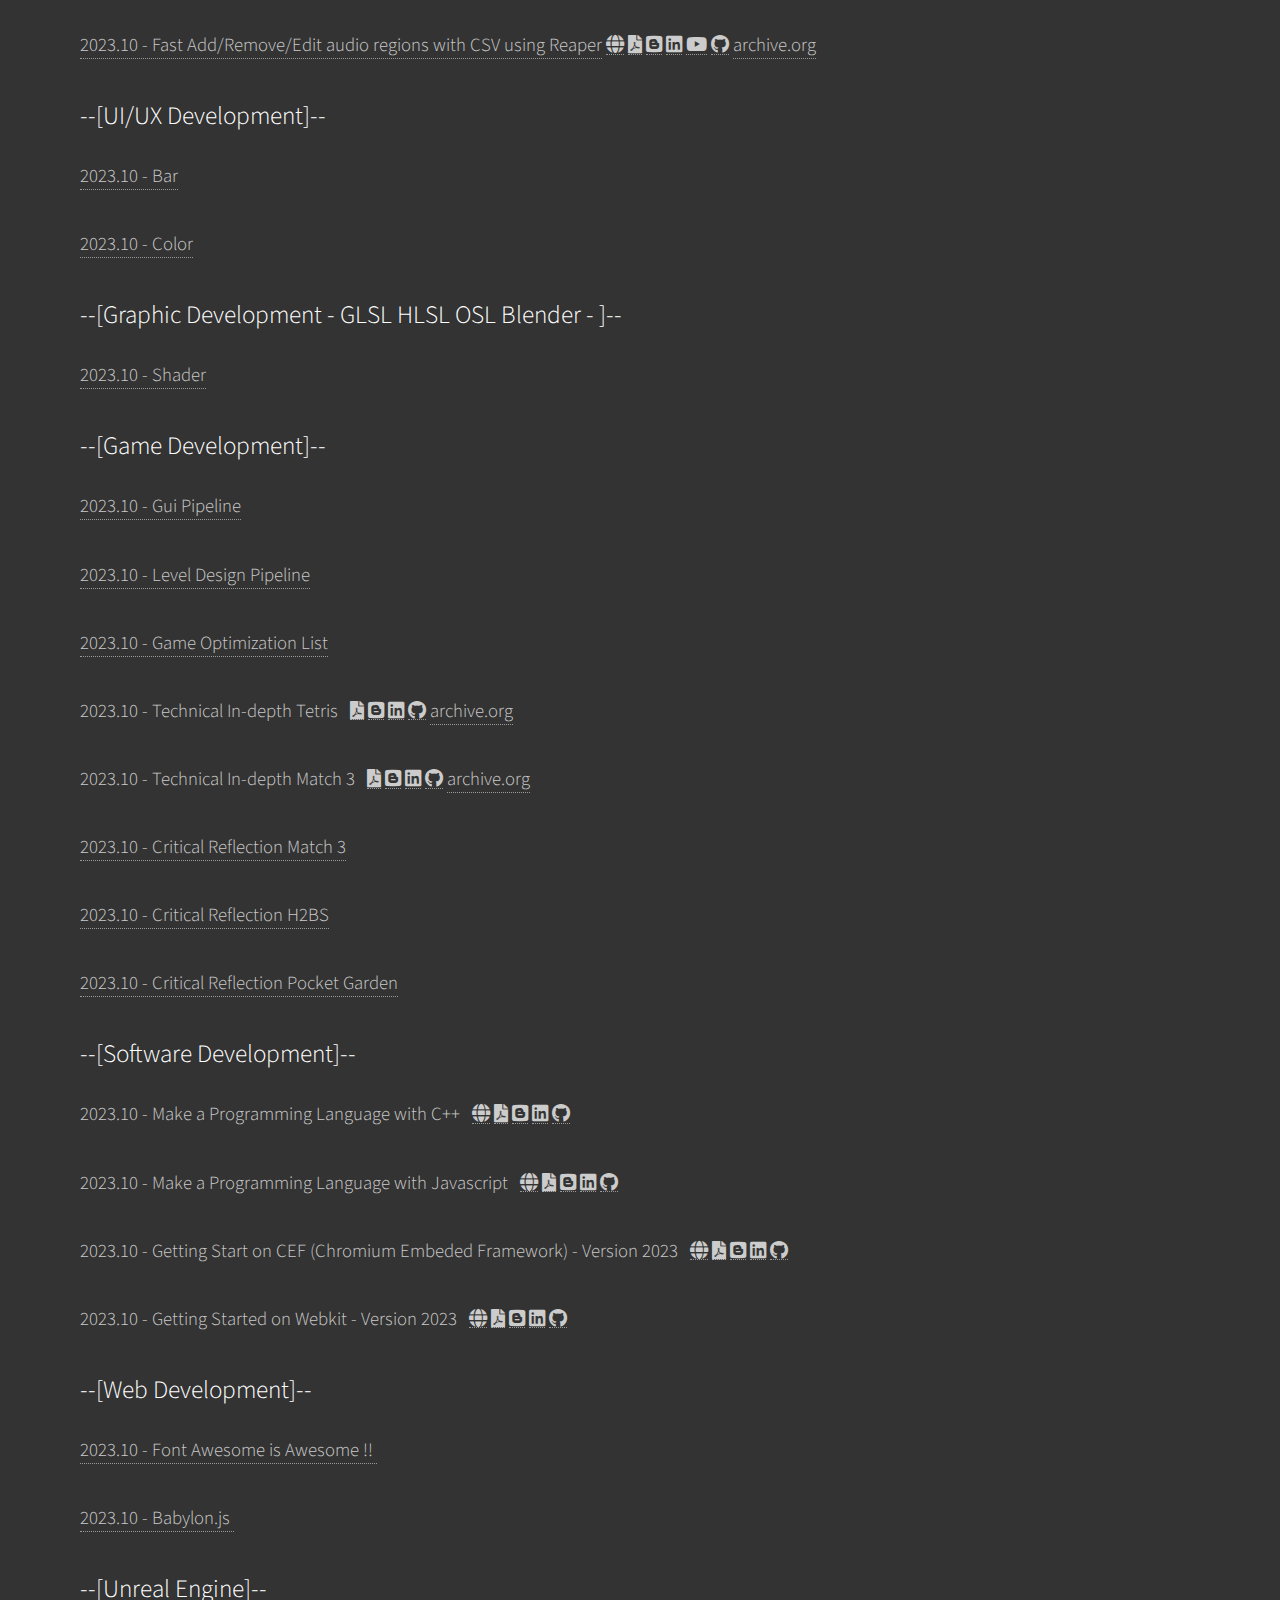
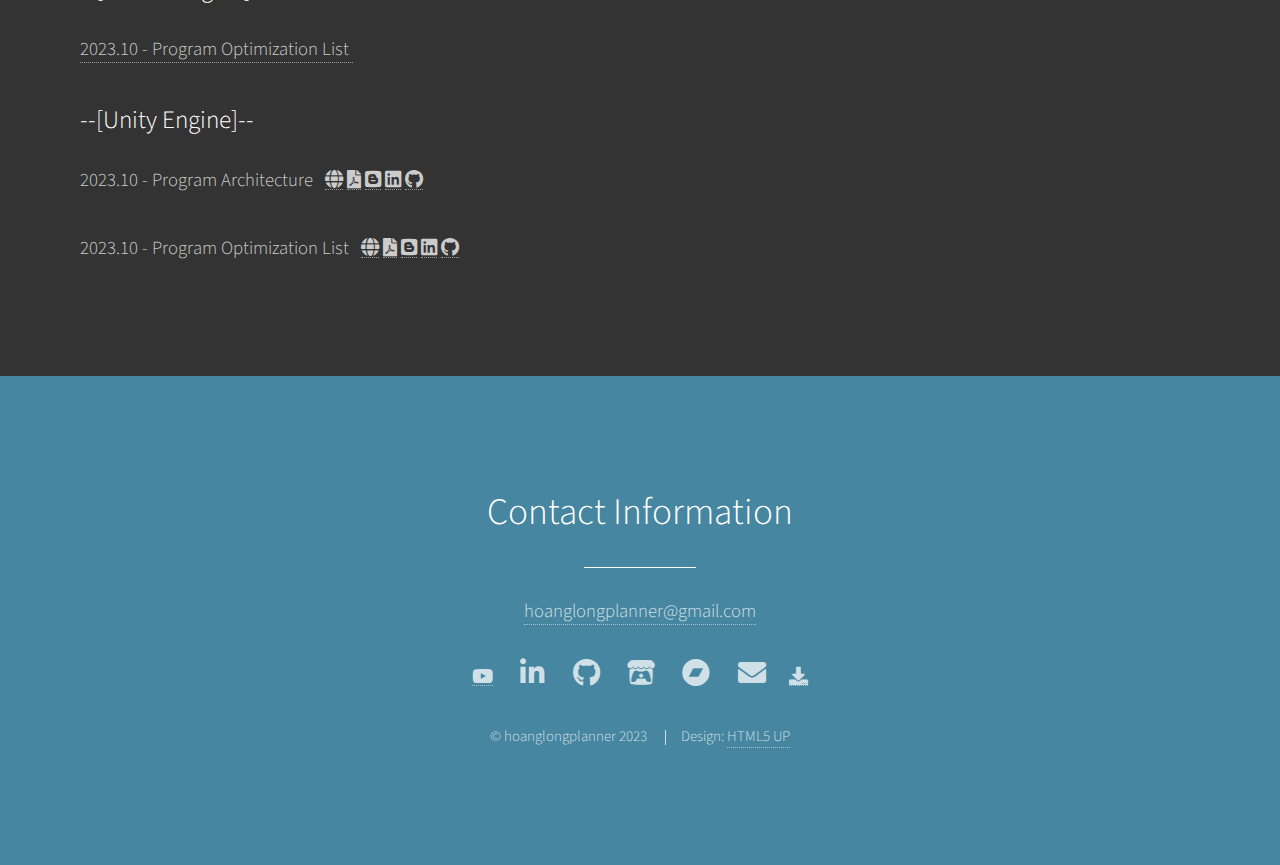
==== commit 69406337: "Update index.html" ====
--- a/index.html
+++ b/index.html
@@ -35,7 +35,7 @@
 			</ul>	
 									
 			<ul class="actions special">
-				<li><a href="#" class="button">Main</a></li>												
+				<li><a href="https://hoanglongplanner.github.io" class="button">Main</a></li>												
 				<li><a href="#" class="button">Blog</a></li>																																	
 			</ul>						
 				
@@ -52,9 +52,10 @@
 						<p>Newest at top, oldest at bottom</p>
 					</header>
 					<!--[TEMPLATE]-->
-					<h3>Template for blog</h3>
+					<h3>--[Template for blog]--</h3>
 					<p>
 						YEAR.MONTH - TOPIC &nbsp;
+						<a href="#" class="fas fa-globe"></a>
 						<a href="#" class="fas fa-file-audio"></a>
 						<a href="#" class="fas fa-file-powerpoint"></a>
 						<a href="#" class="fas fa-file-pdf"></a>
@@ -68,16 +69,63 @@
 						<a href="#">C++</a>
 						<a href="#">Lua</a>
 						<a href="#">archive.org</a>
-					</p>								
-
-					<h3>Audio / Sound Designer</h3>
+					</p>				
+					
+					<!--[STYLE GUIDE]-->
+					<h3>--[Standard Style Guide]--</h3>
+					<p>
+						<a href="#">2023.10 - IBM Carbon Design System</a>
+						<a href="#" class="fas fa-globe"></a>										
+						<a href="#" class="fas fa-file-pdf"></a>
+						<a href="#" class="fab fa-blogger"></a>
+						<a href="#" class="fab fa-linkedin"></a>		
+						<a href="#" class="fab fa-github"></a>															
+					</p>					
+					<p>
+						<a href="#">2023.10 - Javascript Style Guide V0.0</a>
+						<a href="#" class="fas fa-globe"></a>										
+						<a href="#" class="fas fa-file-pdf"></a>
+						<a href="#" class="fab fa-blogger"></a>
+						<a href="#" class="fab fa-linkedin"></a>											
+						<a href="#">archive.org</a>
+					</p>					
+					<p>
+						<a href="#">2023.10 - C++ 14 Style Guide V0.0</a>
+						<a href="#" class="fas fa-globe"></a>										
+						<a href="#" class="fas fa-file-pdf"></a>
+						<a href="#" class="fab fa-blogger"></a>
+						<a href="#" class="fab fa-linkedin"></a>											
+						<a href="#">archive.org</a>
+					</p>					
+					<p>
+						<a href="#">2023.10 - Review on Google C++ Style Guide</a>
+						<a href="#" class="fas fa-globe"></a>										
+						<a href="#" class="fas fa-file-pdf"></a>
+						<a href="#" class="fab fa-blogger"></a>
+						<a href="#" class="fab fa-linkedin"></a>											
+						<a href="#">archive.org</a>
+					</p>					
+					<p>						
+						<a href="#">2023.10 - Unreal Engine C++ Style Guide V0.0</a>
+						<a href="#" class="fas fa-globe"></a>										
+						<a href="#" class="fas fa-file-pdf"></a>
+						<a href="#" class="fab fa-blogger"></a>
+						<a href="#" class="fab fa-linkedin"></a>											
+						<a href="#">archive.org</a>
+					</p>					
+					<p>						
+						<a href="#">2023.10 - Unity Engine C# Style Guide V2.0</a>
+						<a href="#" class="fas fa-globe"></a>										
+						<a href="#" class="fas fa-file-pdf"></a>
+						<a href="#" class="fab fa-blogger"></a>
+						<a href="#" class="fab fa-linkedin"></a>											
+						<a href="#">archive.org</a>
+					</p>	
+
+					<h3>--[Audio / Sound Designer]--</h3>
 					<p>
 						2023.10 - Using Reaper to get all parameter of current VST preset to CSV format &nbsp;
-						<a href="https://youtube.com/playlist?list=PL2J7-Rv6HTpokEysEU_VLKIH5nTwm6CH1&si=h9sKtC36666QTXTy" class="fab fa-youtube"></a>
-						<a href="https://hoanglongplanner.itch.io/hoanglongplanner-magnolia-ostcomposingjam6" class="fab fa-itch-io"></a>
-					</p>
-					<p>
-						2023.10 - Render multiple audio regions and tracks in Reaper &nbsp;												
+						<a href="#" class="fas fa-globe"></a>										
 						<a href="#" class="fas fa-file-pdf"></a>
 						<a href="#" class="fab fa-blogger"></a>
 						<a href="#" class="fab fa-linkedin"></a>
@@ -86,20 +134,43 @@
 						<a href="#">archive.org</a>
 					</p>
 					<p>
+						2023.10 - Render multiple audio regions and tracks in Reaper &nbsp;		
+						<a href="#" class="fas fa-globe"></a>										
+						<a href="#" class="fas fa-file-pdf"></a>
+						<a href="#" class="fab fa-blogger"></a>
+						<a href="#" class="fab fa-linkedin"></a>
+						<a href="#" class="fab fa-youtube"></a>												
+						<a href="#" class="fab fa-github"></a>						
+						<a href="#">archive.org</a>
+					</p>
+					<p>
 						<a href="#">2023.10 - Fast Add/Remove/Edit audio regions with CSV using Reaper</a>
-					</p>
-
-					<!--[STYLE GUIDE]-->
-					<h3>Standard Style Guide</h3>
-					<p>
-						<a href="#">2023.10 - Critical Reflection on Google C++ Style Guide</a>
-					</p>					
-					<p>						
-						<a href="#">2023.10 - Unity Engine C# Style Guide V2.0</a>
-					</p>					
+						<a href="#" class="fas fa-globe"></a>										
+						<a href="#" class="fas fa-file-pdf"></a>
+						<a href="#" class="fab fa-blogger"></a>
+						<a href="#" class="fab fa-linkedin"></a>
+						<a href="#" class="fab fa-youtube"></a>												
+						<a href="#" class="fab fa-github"></a>						
+						<a href="#">archive.org</a>
+					</p>							
+					
+					<!--[UI/UX DEVELOPMENT]-->
+					<h3>--[UI/UX Development]--</h3>
+					<p>
+						<a href="#">2023.10 - Bar</a>
+					</p>
+					<p>
+						<a href="#">2023.10 - Color</a>
+					</p>
+
+					<!--[Graphic DEVELOPMENT]-->
+					<h3>--[Graphic Development - GLSL HLSL OSL Blender - ]--</h3>
+					<p>
+						<a href="#">2023.10 - Shader</a>
+					</p>
 					
 					<!--[GAME DEVELOPMENT]-->
-					<h3>Game Development (Game Design / Programming)</h3>
+					<h3>--[Game Development]--</h3>
 					<p>
 						<a href="#">2023.10 - Gui Pipeline</a>
 					</p>
@@ -133,19 +204,45 @@
 					</p>					
 					<p>
 						<a href="#">2023.10 - Critical Reflection Pocket Garden</a>
-					</p>		
+					</p>							
 
 					<!--[SOFTWARE DEVELOPMENT]-->
-					<h3>Software Development</h3>					
+					<h3>--[Software Development]--</h3>									
+					<p>												
+						2023.10 - Make a Programming Language with C++ &nbsp;
+						<a href="#" class="fas fa-globe"></a>										
+						<a href="#" class="fas fa-file-pdf"></a>
+						<a href="#" class="fab fa-blogger"></a>
+						<a href="#" class="fab fa-linkedin"></a>																
+						<a href="#" class="fab fa-github"></a>												
+					</p>		
+					<p>												
+						2023.10 - Make a Programming Language with Javascript &nbsp;
+						<a href="#" class="fas fa-globe"></a>										
+						<a href="#" class="fas fa-file-pdf"></a>
+						<a href="#" class="fab fa-blogger"></a>
+						<a href="#" class="fab fa-linkedin"></a>																
+						<a href="#" class="fab fa-github"></a>												
+					</p>		
+					<p>												
+						2023.10 - Getting Start on CEF (Chromium Embeded Framework) - Version 2023 &nbsp;
+						<a href="#" class="fas fa-globe"></a>										
+						<a href="#" class="fas fa-file-pdf"></a>
+						<a href="#" class="fab fa-blogger"></a>
+						<a href="#" class="fab fa-linkedin"></a>																
+						<a href="#" class="fab fa-github"></a>												
+					</p>		
 					<p>						
-						<a href="#">2023.10 - Getting Started on Webkit - Version 2023</a>
-					</p>		
-					<p>												
-						<a href="#">2023.10 - Getting Start on CEF (Chromium Embeded Framework) - Version 2023</a>
+						2023.10 - Getting Started on Webkit - Version 2023 &nbsp;
+						<a href="#" class="fas fa-globe"></a>										
+						<a href="#" class="fas fa-file-pdf"></a>
+						<a href="#" class="fab fa-blogger"></a>
+						<a href="#" class="fab fa-linkedin"></a>																
+						<a href="#" class="fab fa-github"></a>												
 					</p>		
 
 					<!--[WEB DEVELOPMENT]-->
-					<h3>Web Development</h3>					
+					<h3>--[Web Development]--</h3>					
 					<p>
 						<a href="#">2023.10 - Font Awesome is Awesome !!&nbsp;</a>
 					</p>		
@@ -154,16 +251,29 @@
 					</p>		
 
 					<!--[UNREAL ENGINE]-->
-					<h3>Unreal Engine</h3>
+					<h3>--[Unreal Engine]--</h3>
 					<p>
 						<a href="#">2023.10 - Program Optimization List&nbsp;</a>
 					</p>										
 					
 					<!--[UNITY ENGINE]-->
-					<h3>Unity Engine</h3>
-					<p>
-						<a href="#">2023.10 - Program Optimization List&nbsp;</a>
-					</p>										
+					<h3>--[Unity Engine]--</h3>
+					<p>
+						2023.10 - Program Architecture &nbsp;		
+						<a href="#" class="fas fa-globe"></a>										
+						<a href="#" class="fas fa-file-pdf"></a>
+						<a href="#" class="fab fa-blogger"></a>
+						<a href="#" class="fab fa-linkedin"></a>																
+						<a href="#" class="fab fa-github"></a>																
+					</p>
+					<p>						
+						2023.10 - Program Optimization List &nbsp;
+						<a href="#" class="fas fa-globe"></a>										
+						<a href="#" class="fas fa-file-pdf"></a>
+						<a href="#" class="fab fa-blogger"></a>
+						<a href="#" class="fab fa-linkedin"></a>																
+						<a href="#" class="fab fa-github"></a>												
+					</p>							
 
 				</div>
 			</div>
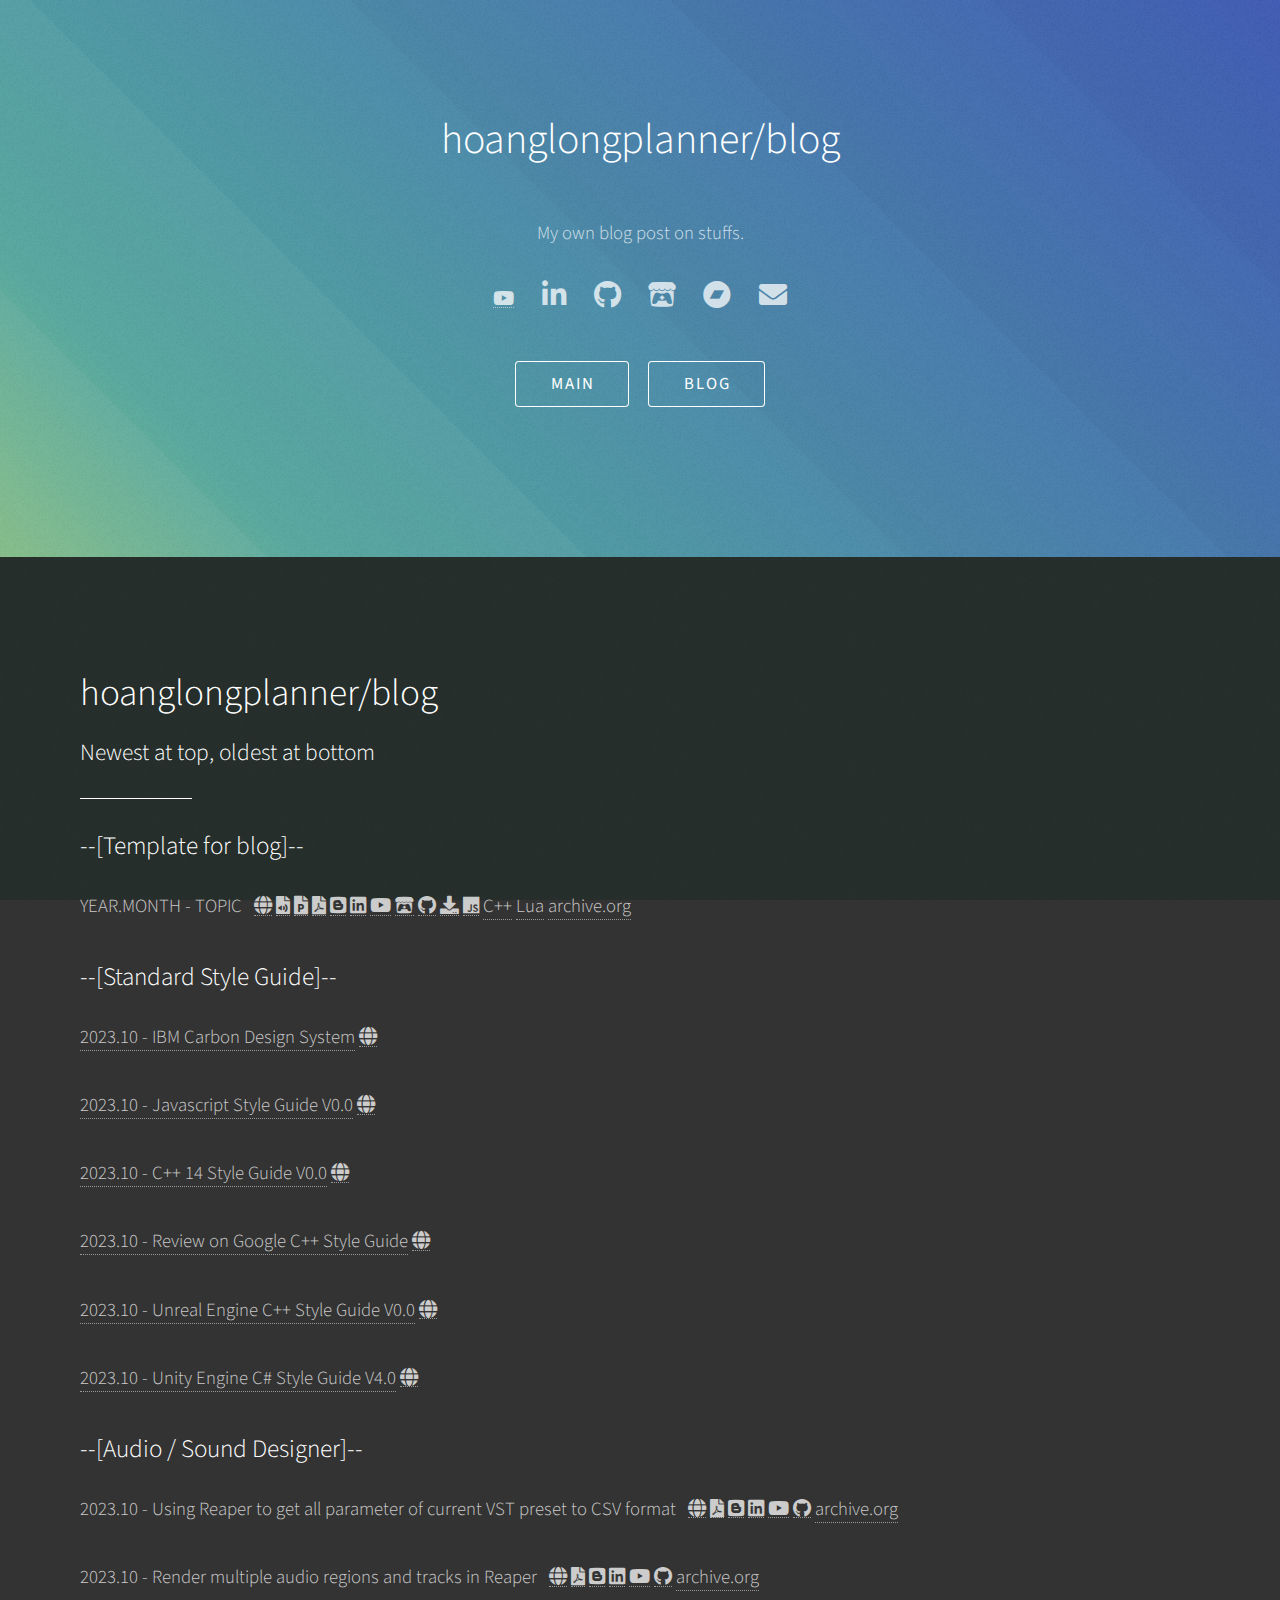
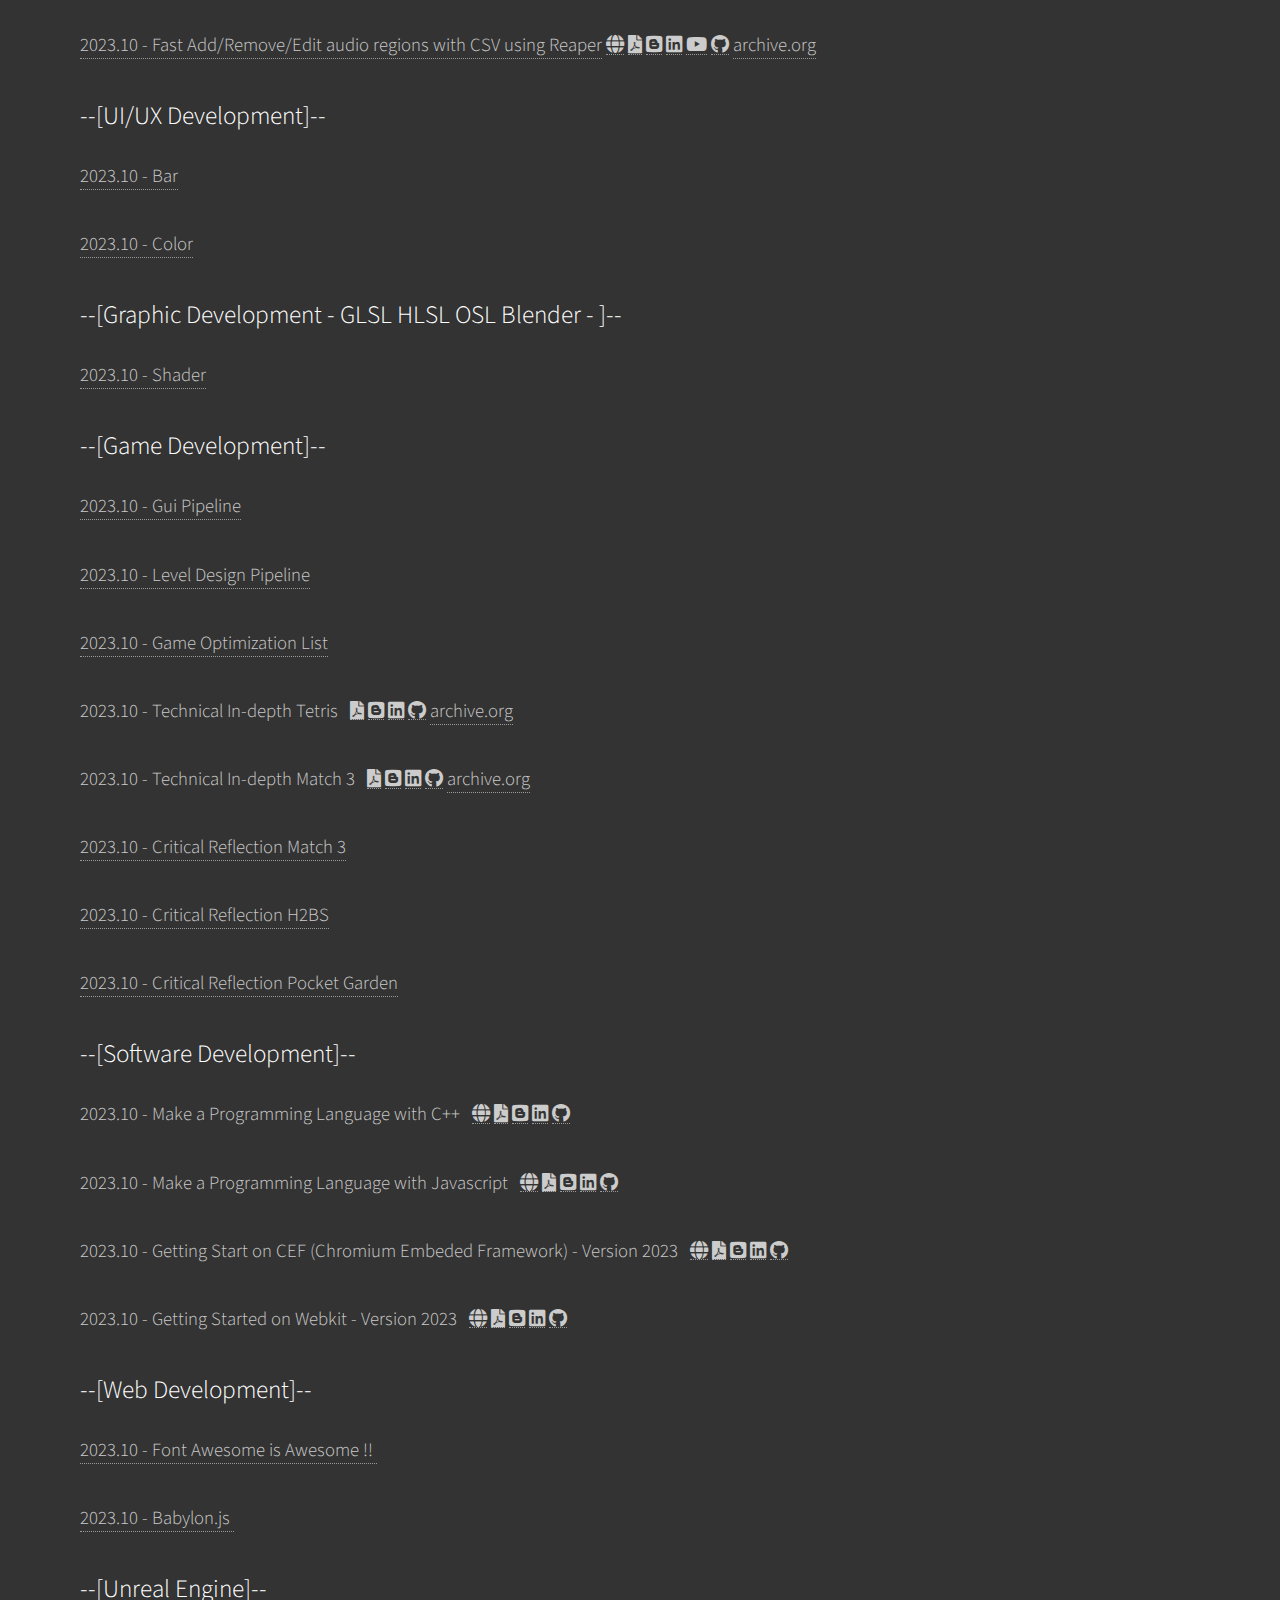
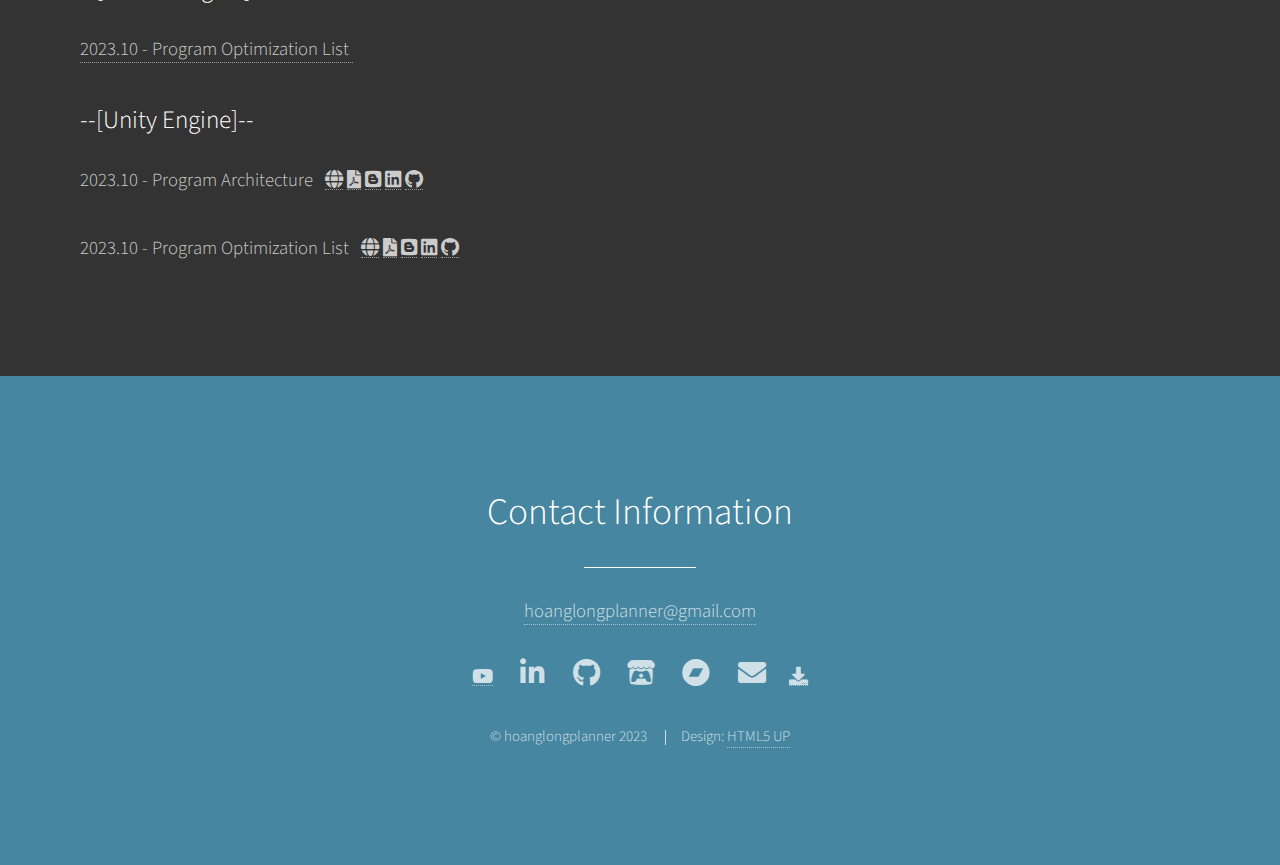
==== commit ccdcc504: "Update Stuffs" ====
--- a/index.html
+++ b/index.html
@@ -76,50 +76,62 @@
 					<p>
 						<a href="#">2023.10 - IBM Carbon Design System</a>
 						<a href="#" class="fas fa-globe"></a>										
-						<a href="#" class="fas fa-file-pdf"></a>
-						<a href="#" class="fab fa-blogger"></a>
-						<a href="#" class="fab fa-linkedin"></a>		
-						<a href="#" class="fab fa-github"></a>															
+						<!--
+							<a href="#" class="fas fa-file-pdf"></a>
+							<a href="#" class="fab fa-blogger"></a>
+							<a href="#" class="fab fa-linkedin"></a>											
+							<a href="#">archive.org</a>
+						-->								
 					</p>					
 					<p>
 						<a href="#">2023.10 - Javascript Style Guide V0.0</a>
 						<a href="#" class="fas fa-globe"></a>										
-						<a href="#" class="fas fa-file-pdf"></a>
-						<a href="#" class="fab fa-blogger"></a>
-						<a href="#" class="fab fa-linkedin"></a>											
-						<a href="#">archive.org</a>
+						<!--
+							<a href="#" class="fas fa-file-pdf"></a>
+							<a href="#" class="fab fa-blogger"></a>
+							<a href="#" class="fab fa-linkedin"></a>											
+							<a href="#">archive.org</a>
+						-->								
 					</p>					
 					<p>
 						<a href="#">2023.10 - C++ 14 Style Guide V0.0</a>
 						<a href="#" class="fas fa-globe"></a>										
-						<a href="#" class="fas fa-file-pdf"></a>
-						<a href="#" class="fab fa-blogger"></a>
-						<a href="#" class="fab fa-linkedin"></a>											
-						<a href="#">archive.org</a>
+						<!--
+							<a href="#" class="fas fa-file-pdf"></a>
+							<a href="#" class="fab fa-blogger"></a>
+							<a href="#" class="fab fa-linkedin"></a>											
+							<a href="#">archive.org</a>
+						-->								
 					</p>					
 					<p>
 						<a href="#">2023.10 - Review on Google C++ Style Guide</a>
 						<a href="#" class="fas fa-globe"></a>										
-						<a href="#" class="fas fa-file-pdf"></a>
-						<a href="#" class="fab fa-blogger"></a>
-						<a href="#" class="fab fa-linkedin"></a>											
-						<a href="#">archive.org</a>
+						<!--
+							<a href="#" class="fas fa-file-pdf"></a>
+							<a href="#" class="fab fa-blogger"></a>
+							<a href="#" class="fab fa-linkedin"></a>											
+							<a href="#">archive.org</a>
+						-->								
 					</p>					
 					<p>						
 						<a href="#">2023.10 - Unreal Engine C++ Style Guide V0.0</a>
 						<a href="#" class="fas fa-globe"></a>										
-						<a href="#" class="fas fa-file-pdf"></a>
-						<a href="#" class="fab fa-blogger"></a>
-						<a href="#" class="fab fa-linkedin"></a>											
-						<a href="#">archive.org</a>
+						<!--
+							<a href="#" class="fas fa-file-pdf"></a>
+							<a href="#" class="fab fa-blogger"></a>
+							<a href="#" class="fab fa-linkedin"></a>											
+							<a href="#">archive.org</a>
+						-->								
 					</p>					
 					<p>						
-						<a href="#">2023.10 - Unity Engine C# Style Guide V2.0</a>
-						<a href="#" class="fas fa-globe"></a>										
-						<a href="#" class="fas fa-file-pdf"></a>
-						<a href="#" class="fab fa-blogger"></a>
-						<a href="#" class="fab fa-linkedin"></a>											
-						<a href="#">archive.org</a>
+						<a href="#">2023.10 - Unity Engine C# Style Guide V4.0</a>
+						<a href="website/hoanglongplanner - Unity Engine Style Guide V4.html" class="fas fa-globe"></a>		
+						<!--
+							<a href="#" class="fas fa-file-pdf"></a>
+							<a href="#" class="fab fa-blogger"></a>
+							<a href="#" class="fab fa-linkedin"></a>											
+							<a href="#">archive.org</a>
+						-->								
 					</p>	
 
 					<h3>--[Audio / Sound Designer]--</h3>
